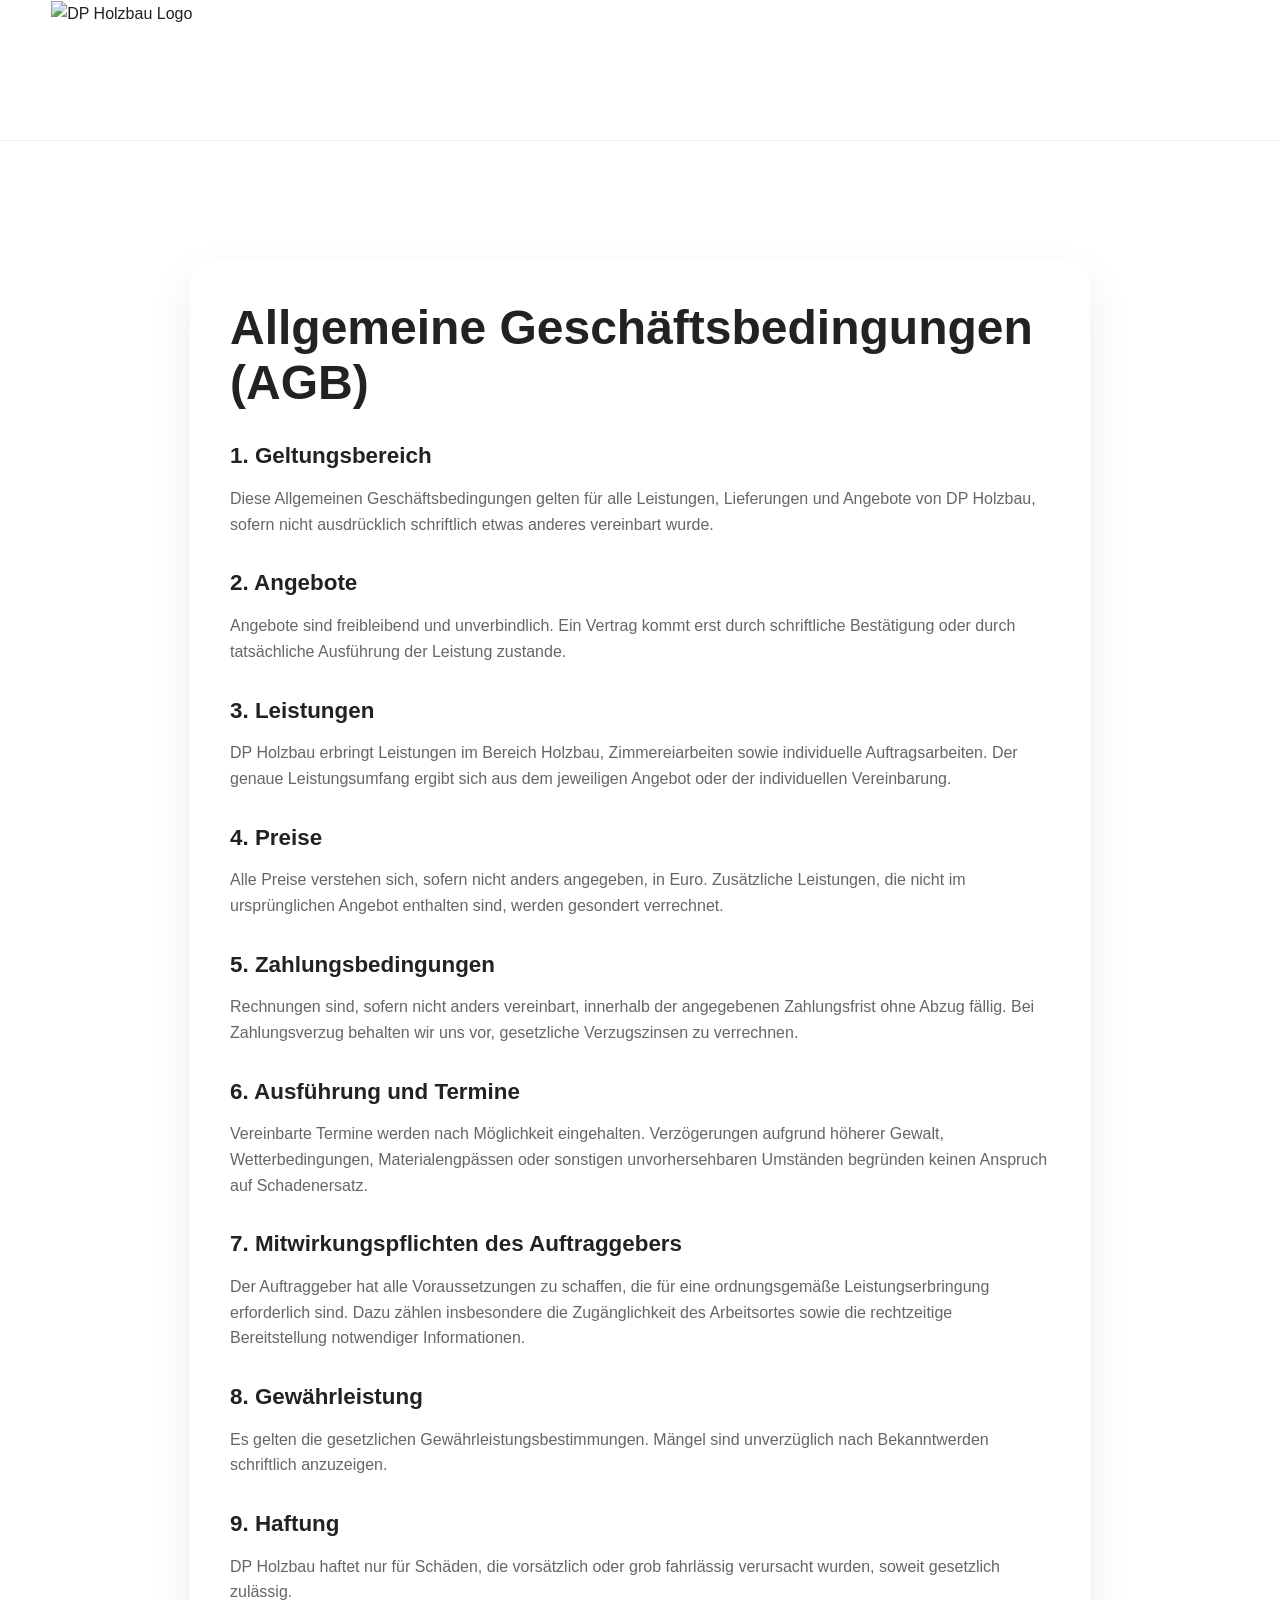
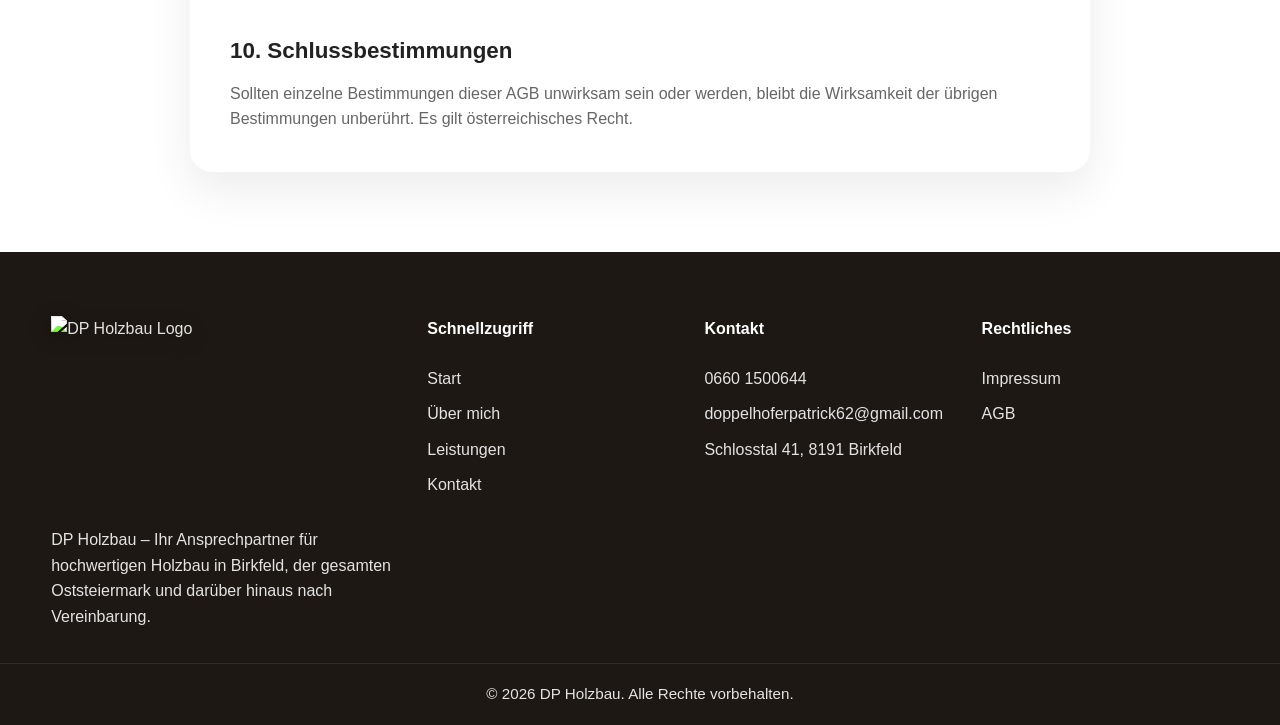
==== agb.html @ 66d20dbc "Update1" ====
<!DOCTYPE html>
<html lang="de">
<head>
  <meta charset="UTF-8" />
  <meta name="viewport" content="width=device-width, initial-scale=1.0" />
  <title>AGB | DP Holzbau</title>
  <meta name="description" content="Allgemeine Geschäftsbedingungen von DP Holzbau." />
  <link rel="stylesheet" href="style.css" />
</head>
<body>

  <nav class="navbar">
    <div class="container nav-content">
      <a href="index.html#start" class="logo-wrap">
        <img src="Logo Transparent.png" alt="DP Holzbau Logo" class="logo" />
      </a>
    </div>
  </nav>

  <main class="legal-page">
    <div class="container">
      <div class="legal-content">
        <h1>Allgemeine Geschäftsbedingungen (AGB)</h1>

        <h2>1. Geltungsbereich</h2>
        <p>
          Diese Allgemeinen Geschäftsbedingungen gelten für alle Leistungen, Lieferungen und Angebote von DP Holzbau,
          sofern nicht ausdrücklich schriftlich etwas anderes vereinbart wurde.
        </p>

        <h2>2. Angebote</h2>
        <p>
          Angebote sind freibleibend und unverbindlich. Ein Vertrag kommt erst durch schriftliche Bestätigung
          oder durch tatsächliche Ausführung der Leistung zustande.
        </p>

        <h2>3. Leistungen</h2>
        <p>
          DP Holzbau erbringt Leistungen im Bereich Holzbau, Zimmereiarbeiten sowie individuelle Auftragsarbeiten.
          Der genaue Leistungsumfang ergibt sich aus dem jeweiligen Angebot oder der individuellen Vereinbarung.
        </p>

        <h2>4. Preise</h2>
        <p>
          Alle Preise verstehen sich, sofern nicht anders angegeben, in Euro. Zusätzliche Leistungen,
          die nicht im ursprünglichen Angebot enthalten sind, werden gesondert verrechnet.
        </p>

        <h2>5. Zahlungsbedingungen</h2>
        <p>
          Rechnungen sind, sofern nicht anders vereinbart, innerhalb der angegebenen Zahlungsfrist ohne Abzug fällig.
          Bei Zahlungsverzug behalten wir uns vor, gesetzliche Verzugszinsen zu verrechnen.
        </p>

        <h2>6. Ausführung und Termine</h2>
        <p>
          Vereinbarte Termine werden nach Möglichkeit eingehalten. Verzögerungen aufgrund höherer Gewalt,
          Wetterbedingungen, Materialengpässen oder sonstigen unvorhersehbaren Umständen begründen keinen Anspruch
          auf Schadenersatz.
        </p>

        <h2>7. Mitwirkungspflichten des Auftraggebers</h2>
        <p>
          Der Auftraggeber hat alle Voraussetzungen zu schaffen, die für eine ordnungsgemäße Leistungserbringung erforderlich sind.
          Dazu zählen insbesondere die Zugänglichkeit des Arbeitsortes sowie die rechtzeitige Bereitstellung notwendiger Informationen.
        </p>

        <h2>8. Gewährleistung</h2>
        <p>
          Es gelten die gesetzlichen Gewährleistungsbestimmungen. Mängel sind unverzüglich nach Bekanntwerden schriftlich anzuzeigen.
        </p>

        <h2>9. Haftung</h2>
        <p>
          DP Holzbau haftet nur für Schäden, die vorsätzlich oder grob fahrlässig verursacht wurden, soweit gesetzlich zulässig.
        </p>

        <h2>10. Schlussbestimmungen</h2>
        <p>
          Sollten einzelne Bestimmungen dieser AGB unwirksam sein oder werden, bleibt die Wirksamkeit der übrigen Bestimmungen unberührt.
          Es gilt österreichisches Recht.
        </p>
      </div>
    </div>
  </main>

  <footer class="footer">
    <div class="container footer-content">
      <div class="footer-brand">
        <img src="Logo Transparent.png" alt="DP Holzbau Logo" class="footer-logo" />
        <p>
          DP Holzbau – Ihr Ansprechpartner für hochwertigen Holzbau in Birkfeld,
          der gesamten Oststeiermark und darüber hinaus nach Vereinbarung.
        </p>
      </div>

      <div class="footer-links">
        <h4>Schnellzugriff</h4>
        <a href="index.html#start">Start</a>
        <a href="index.html#ueber-mich">Über mich</a>
        <a href="index.html#leistungen">Leistungen</a>
        <a href="index.html#kontakt">Kontakt</a>
      </div>

      <div class="footer-links">
        <h4>Kontakt</h4>
        <a href="tel:06601500644">0660 1500644</a>
        <a href="mailto:doppelhoferpatrick62@gmail.com">doppelhoferpatrick62@gmail.com</a>
        <span>Schlosstal 41, 8191 Birkfeld</span>
      </div>

      <div class="footer-links">
        <h4>Rechtliches</h4>
        <a href="impressum.html">Impressum</a>
        <a href="agb.html">AGB</a>
      </div>
    </div>

    <div class="footer-bottom">
      <p>© 2026 DP Holzbau. Alle Rechte vorbehalten.</p>
    </div>
  </footer>

</body>
</html>
---- style.css ----
:root {
  --wood-dark: #4d3527;
  --wood: #8b5e3c;
  --wood-light: #c69b6d;
  --beige: #f7f2ea;
  --beige-dark: #ece3d5;
  --cream: #fcfaf7;
  --green: #5b6f48;
  --text: #222222;
  --text-light: #666666;
  --white: #ffffff;
  --shadow: 0 18px 45px rgba(0, 0, 0, 0.08);
  --shadow-hover: 0 24px 55px rgba(0, 0, 0, 0.12);
  --radius: 22px;
  --transition: all 0.3s ease;
}

* {
  margin: 0;
  padding: 0;
  box-sizing: border-box;
}

html {
  scroll-behavior: smooth;
}

body {
  font-family: Arial, Helvetica, sans-serif;
  color: var(--text);
  background: var(--white);
  line-height: 1.6;
}

img {
  max-width: 100%;
  display: block;
}

a {
  text-decoration: none;
  color: inherit;
}

ul {
  list-style: none;
}

.container {
  width: min(1200px, 92%);
  margin: 0 auto;
}

.section {
  padding: 95px 0;
}

.alt-bg {
  background: linear-gradient(to bottom, #fcfaf7, #f4ede3);
}

/* Navbar */
.navbar {
  background: rgba(255, 255, 255, 0.96);
  backdrop-filter: blur(12px);
  position: sticky;
  top: 0;
  z-index: 999;
  border-bottom: 1px solid rgba(0, 0, 0, 0.06);
}

.nav-content {
  min-height: 120px;
  display: flex;
  align-items: center;
  justify-content: space-between;
  gap: 24px;
}

.logo {
  height: 140px;
  width: auto;
  object-fit: contain;
  padding: 1px 0;
}

.nav-links {
  display: flex;
  align-items: center;
  gap: 28px;
}

.nav-links a {
  font-weight: 600;
  color: var(--text);
  position: relative;
  transition: var(--transition);
}

.nav-links a:hover {
  color: var(--wood);
}

.nav-links a::after {
  content: "";
  position: absolute;
  left: 0;
  bottom: -6px;
  width: 0;
  height: 2px;
  background: var(--wood);
  transition: var(--transition);
}

.nav-links a:hover::after {
  width: 100%;
}

#menu-toggle {
  display: none;
}

.hamburger {
  display: none;
  flex-direction: column;
  gap: 5px;
  cursor: pointer;
}

.hamburger span {
  width: 28px;
  height: 3px;
  background: var(--wood-dark);
  border-radius: 10px;
}

/* Hero */
.hero {
  position: relative;
  min-height: 100vh;
  display: flex;
  align-items: center;
  background:
    linear-gradient(rgba(0, 0, 0, 0.28), rgba(0, 0, 0, 0.5)),
    url("Bilder/StartseiteohneText.png") center/cover no-repeat;
  color: var(--white);
}

.hero-overlay {
  position: absolute;
  inset: 0;
  background: linear-gradient(
    90deg,
    rgba(32, 22, 15, 0.72) 0%,
    rgba(32, 22, 15, 0.38) 50%,
    rgba(32, 22, 15, 0.14) 100%
  );
}

.hero-content {
  position: relative;
  z-index: 2;
  padding: 140px 0 110px;
}

.hero-text {
  max-width: 760px;
}

.hero-badge {
  display: inline-block;
  margin-bottom: 20px;
  padding: 10px 18px;
  border-radius: 999px;
  background: rgba(255, 255, 255, 0.14);
  border: 1px solid rgba(255, 255, 255, 0.22);
  backdrop-filter: blur(8px);
  font-size: 0.92rem;
  font-weight: 700;
  letter-spacing: 0.03em;
}

.hero h1 {
  font-size: clamp(2.5rem, 5vw, 4.8rem);
  line-height: 1.08;
  margin-bottom: 22px;
  text-shadow: 0 4px 18px rgba(0, 0, 0, 0.45);
}

.hero p {
  font-size: 1.08rem;
  max-width: 650px;
  color: rgba(255, 255, 255, 0.92);
  margin-bottom: 34px;
  text-shadow: 0 2px 12px rgba(0, 0, 0, 0.4);
}

.hero-buttons {
  display: flex;
  flex-wrap: wrap;
  gap: 14px;
}

/* Buttons */
.btn {
  display: inline-flex;
  align-items: center;
  justify-content: center;
  padding: 15px 28px;
  border-radius: 999px;
  font-weight: 700;
  transition: var(--transition);
  border: 2px solid transparent;
  cursor: pointer;
}

.btn-primary {
  background: var(--wood);
  color: var(--white);
  box-shadow: 0 10px 24px rgba(77, 53, 39, 0.16);
}

.btn-primary:hover {
  background: var(--wood-dark);
  transform: translateY(-2px);
}

.btn-secondary {
  background: rgba(255, 255, 255, 0.12);
  color: var(--white);
  border-color: rgba(255, 255, 255, 0.28);
  backdrop-filter: blur(6px);
}

.btn-secondary:hover {
  background: rgba(255, 255, 255, 0.2);
}

.btn-outline {
  background: transparent;
  color: var(--white);
  border-color: rgba(255, 255, 255, 0.4);
}

.btn-outline:hover {
  background: rgba(255, 255, 255, 0.12);
}

.full-width {
  width: 100%;
}

/* Headings */
.section-heading {
  margin-bottom: 28px;
}

.section-heading.center {
  text-align: center;
  max-width: 780px;
  margin: 0 auto 56px;
}

.section-subtitle {
  display: inline-block;
  color: var(--wood);
  font-weight: 700;
  letter-spacing: 0.05em;
  text-transform: uppercase;
  font-size: 0.84rem;
  margin-bottom: 12px;
}

.section-heading h2,
.about-content h2,
.contact-info h2,
.legal-page h1 {
  font-size: clamp(2rem, 4vw, 3rem);
  line-height: 1.14;
  margin-bottom: 14px;
}

.section-heading p,
.about-content p,
.contact-info p,
.intro-text p,
.legal-page p,
.legal-page li {
  color: var(--text-light);
}

.section-heading.center p {
  max-width: 690px;
  margin: 0 auto;
  font-size: 1.03rem;
  line-height: 1.8;
}

/* Intro */
.intro {
  background: var(--cream);
}

.intro-grid {
  display: grid;
  grid-template-columns: 1fr 1.2fr;
  gap: 42px;
  align-items: start;
}

.intro-text {
  display: grid;
  gap: 18px;
  font-size: 1.05rem;
}

/* About */
.about-grid {
  display: grid;
  grid-template-columns: 1fr 1fr;
  gap: 48px;
  align-items: center;
}

.about-image img {
  width: 100%;
  border-radius: var(--radius);
  box-shadow: var(--shadow);
  object-fit: cover;
}

.check-list {
  margin: 24px 0 32px;
  display: grid;
  gap: 12px;
}

.check-list li {
  position: relative;
  padding-left: 32px;
  color: var(--text);
}

.check-list li::before {
  content: "✓";
  position: absolute;
  left: 0;
  top: 0;
  color: var(--green);
  font-weight: bold;
}

/* Services */
.services-cta {
  background: linear-gradient(to bottom, #ffffff, #f8f5f0);
}

.shop-section {
  background: linear-gradient(to bottom, #f8f5f0, #ffffff);
}

.service-grid {
  display: grid;
  grid-template-columns: repeat(2, minmax(0, 1fr));
  gap: 30px;
  align-items: stretch;
}

.shop-grid {
  display: grid;
  grid-template-columns: repeat(3, minmax(0, 1fr));
  gap: 30px;
  align-items: stretch;
}

.service-card {
  background: rgba(255, 255, 255, 0.97);
  border-radius: 24px;
  overflow: hidden;
  box-shadow: var(--shadow);
  transition: 0.35s ease;
  border: 1px solid rgba(77, 53, 39, 0.08);
  display: flex;
  flex-direction: column;
  height: 100%;
  min-width: 0;
}

.service-card:hover {
  transform: translateY(-8px);
  box-shadow: var(--shadow-hover);
}

.card-slider {
  position: relative;
  width: 100%;
  height: 320px;
  overflow: hidden;
  background: linear-gradient(180deg, #f7f3ed 0%, #ece4d7 100%);
  border-bottom: 1px solid rgba(77, 53, 39, 0.06);
}

.card-slider.single-image {
  display: flex;
  align-items: center;
  justify-content: center;
}

.slider-track {
  position: relative;
  width: 100%;
  height: 100%;
}

.card-slider .service-image {
  position: absolute;
  inset: 0;
  width: 100%;
  height: 100%;
  opacity: 0;
  visibility: hidden;
  transition: opacity 0.3s ease;
}

.card-slider .service-image.active {
  opacity: 1;
  visibility: visible;
}

.project-photo {
  object-fit: contain;
  object-position: center center;
  padding: 18px;
  background: linear-gradient(180deg, #f7f3ed 0%, #ece4d7 100%);
}

.shop-image {
  width: 100%;
  height: 240px;
  object-fit: contain;
  object-position: center center;
  background: #f7f3ed;
  padding: 16px;
  border-bottom: 1px solid rgba(77, 53, 39, 0.06);
}

.slider-btn {
  position: absolute;
  top: 50%;
  transform: translateY(-50%);
  z-index: 5;
  width: 46px;
  height: 46px;
  border: none;
  border-radius: 50%;
  background: rgba(30, 24, 20, 0.55);
  color: #ffffff;
  font-size: 1.15rem;
  cursor: pointer;
  transition: 0.3s ease;
  backdrop-filter: blur(6px);
}

.slider-btn:hover {
  background: rgba(30, 24, 20, 0.78);
}

.slider-btn.prev {
  left: 16px;
}

.slider-btn.next {
  right: 16px;
}

.slider-dots {
  position: absolute;
  left: 50%;
  bottom: 16px;
  transform: translateX(-50%);
  display: flex;
  gap: 8px;
  z-index: 5;
}

.slider-dots .dot {
  width: 10px;
  height: 10px;
  border-radius: 50%;
  background: rgba(255, 255, 255, 0.5);
  border: 1px solid rgba(77, 53, 39, 0.12);
  cursor: pointer;
  transition: 0.3s ease;
}

.slider-dots .dot.active {
  background: #ffffff;
  transform: scale(1.15);
}

.service-card-content {
  padding: 28px 28px 32px;
  display: flex;
  flex-direction: column;
  flex: 1;
}

.service-card-content h3 {
  margin-bottom: 14px;
  font-size: 1.55rem;
  line-height: 1.25;
  color: var(--wood-dark);
  word-break: break-word;
}

.service-card-content p {
  margin: 0;
  font-size: 1rem;
  color: var(--text-light);
  line-height: 1.75;
}

.service-card-cta .service-card-content h3 {
  font-size: 1.35rem;
}

.service-card-cta .service-card-content p {
  min-height: 95px;
}

.service-btn {
  width: 100%;
  margin-top: 32px;

}

/* Contact */
.contact {
  background: var(--cream);
}

.contact-grid {
  display: grid;
  grid-template-columns: 1fr 1fr;
  gap: 36px;
}

.contact-box {
  background: var(--white);
  border-radius: var(--radius);
  padding: 26px;
  margin-top: 22px;
  box-shadow: 0 10px 28px rgba(0, 0, 0, 0.05);
}

.contact-box h3 {
  margin-bottom: 12px;
  color: var(--wood-dark);
}

.contact-box a {
  color: var(--wood-dark);
  font-weight: 600;
}

.phone-row {
  display: flex;
  align-items: flex-end;
  justify-content: space-between;
  gap: 16px;
  flex-wrap: wrap;
  margin: 14px 0;
}

.phone-text {
  margin: 0;
}

.small-call-btn {
  display: inline-flex;
  align-items: center;
  justify-content: center;
  background: var(--wood);
  color: var(--white) !important;
  padding: 10px 16px;
  border-radius: 999px;
  font-size: 0.92rem;
  font-weight: 700;
  white-space: nowrap;
  transition: var(--transition);
}

.small-call-btn:hover {
  background: var(--wood-dark);
  transform: translateY(-2px);
}

.contact-form-wrap {
  background: var(--white);
  border-radius: var(--radius);
  box-shadow: var(--shadow);
  padding: 34px;
}

.contact-form h3 {
  margin-bottom: 20px;
  font-size: 1.5rem;
  color: var(--wood-dark);
}

.form-group {
  margin-bottom: 16px;
}

.contact-form input,
.contact-form textarea {
  width: 100%;
  border: 1px solid #d8d2c8;
  border-radius: 14px;
  padding: 16px 18px;
  font-size: 1rem;
  outline: none;
  transition: var(--transition);
  background: #fffdf9;
  font-family: Arial, Helvetica, sans-serif;
  color: var(--text);
}

.contact-form input:focus,
.contact-form textarea:focus {
  border-color: var(--wood);
  box-shadow: 0 0 0 3px rgba(139, 94, 60, 0.12);
}

/* Legal pages */
.legal-page {
  padding: 120px 0 80px;
}

.legal-content {
  max-width: 900px;
  margin: 0 auto;
  background: var(--white);
  border-radius: var(--radius);
  box-shadow: var(--shadow);
  padding: 40px;
}

.legal-content h2 {
  margin: 28px 0 12px;
  font-size: 1.4rem;
}

.legal-content ul {
  list-style: disc;
  padding-left: 22px;
  margin-top: 10px;
}

/* Footer */
.footer {
  background: #1e1814;
  color: rgba(255, 255, 255, 0.88);
  padding-top: 64px;
}

.footer-content {
  display: grid;
  grid-template-columns: 1.4fr 1fr 1fr 1fr;
  gap: 30px;
  padding-bottom: 34px;
}

.footer-brand {
  display: flex;
  flex-direction: column;
  align-items: flex-start;
  gap: 10px;
}

.footer-logo {
  height: 200px;
  width: auto;
  margin-bottom: 1px;
  filter: brightness(1.3) contrast(1.2) drop-shadow(0 4px 10px rgba(0, 0, 0, 0.4));
}

.footer-links h4 {
  color: var(--white);
  margin-bottom: 14px;
}

.footer-links {
  display: flex;
  flex-direction: column;
  gap: 10px;
}

.footer-links a:hover {
  color: var(--wood-light);
}

.footer-bottom {
  border-top: 1px solid rgba(255, 255, 255, 0.08);
  text-align: center;
  padding: 18px 0;
  font-size: 0.95rem;
}

/* Responsive */
@media (max-width: 1100px) {
  .shop-grid,
  .footer-content {
    grid-template-columns: repeat(2, minmax(0, 1fr));
  }
}

@media (max-width: 900px) {
  .intro-grid,
  .about-grid,
  .contact-grid,
  .service-grid,
  .shop-grid {
    grid-template-columns: 1fr;
  }

  .nav-links {
    position: absolute;
    top: 120px;
    right: 4%;
    background: var(--white);
    box-shadow: var(--shadow);
    border-radius: 18px;
    padding: 20px;
    width: 240px;
    flex-direction: column;
    align-items: flex-start;
    opacity: 0;
    pointer-events: none;
    transform: translateY(10px);
    transition: var(--transition);
  }

  .hamburger {
    display: flex;
  }

  #menu-toggle:checked ~ .nav-links {
    opacity: 1;
    pointer-events: auto;
    transform: translateY(0);
  }

  .hero {
    min-height: 82vh;
  }

  .hero-content {
    padding: 120px 0 80px;
  }

  .card-slider {
    height: 280px;
  }

  .shop-image {
    height: 260px;
  }

  .footer-content {
    grid-template-columns: 1fr 1fr;
  }

  .legal-content {
    padding: 28px;
  }
}

@media (max-width: 700px) {
  .section {
    padding: 72px 0;
  }

  .footer-content {
    grid-template-columns: 1fr;
  }

  .hero-buttons {
    flex-direction: column;
    align-items: stretch;
  }

  .btn {
    width: 100%;
  }

  .logo {
    height: 82px;
  }

  .nav-content {
    min-height: 88px;
  }

  .nav-links {
    top: 88px;
  }

  .contact-form-wrap {
    padding: 24px;
  }

  .phone-row {
    align-items: flex-start;
    flex-direction: column;
  }

  .small-call-btn {
    width: auto;
  }

  .card-slider {
    height: 240px;
  }

  .shop-image {
    height: 220px;
    padding: 12px;
  }

  .service-card-content {
    padding: 22px 22px 26px;
  }

  .service-card-content h3 {
    font-size: 1.3rem;
  }

  .service-card-content p,
  .service-card-cta .service-card-content p {
    min-height: auto;
  }

  .shop-grid {
    grid-template-columns: 1fr;
  }

  .legal-content {
    padding: 22px;
  }

  .footer-logo {
    height: 95px;
  }
}
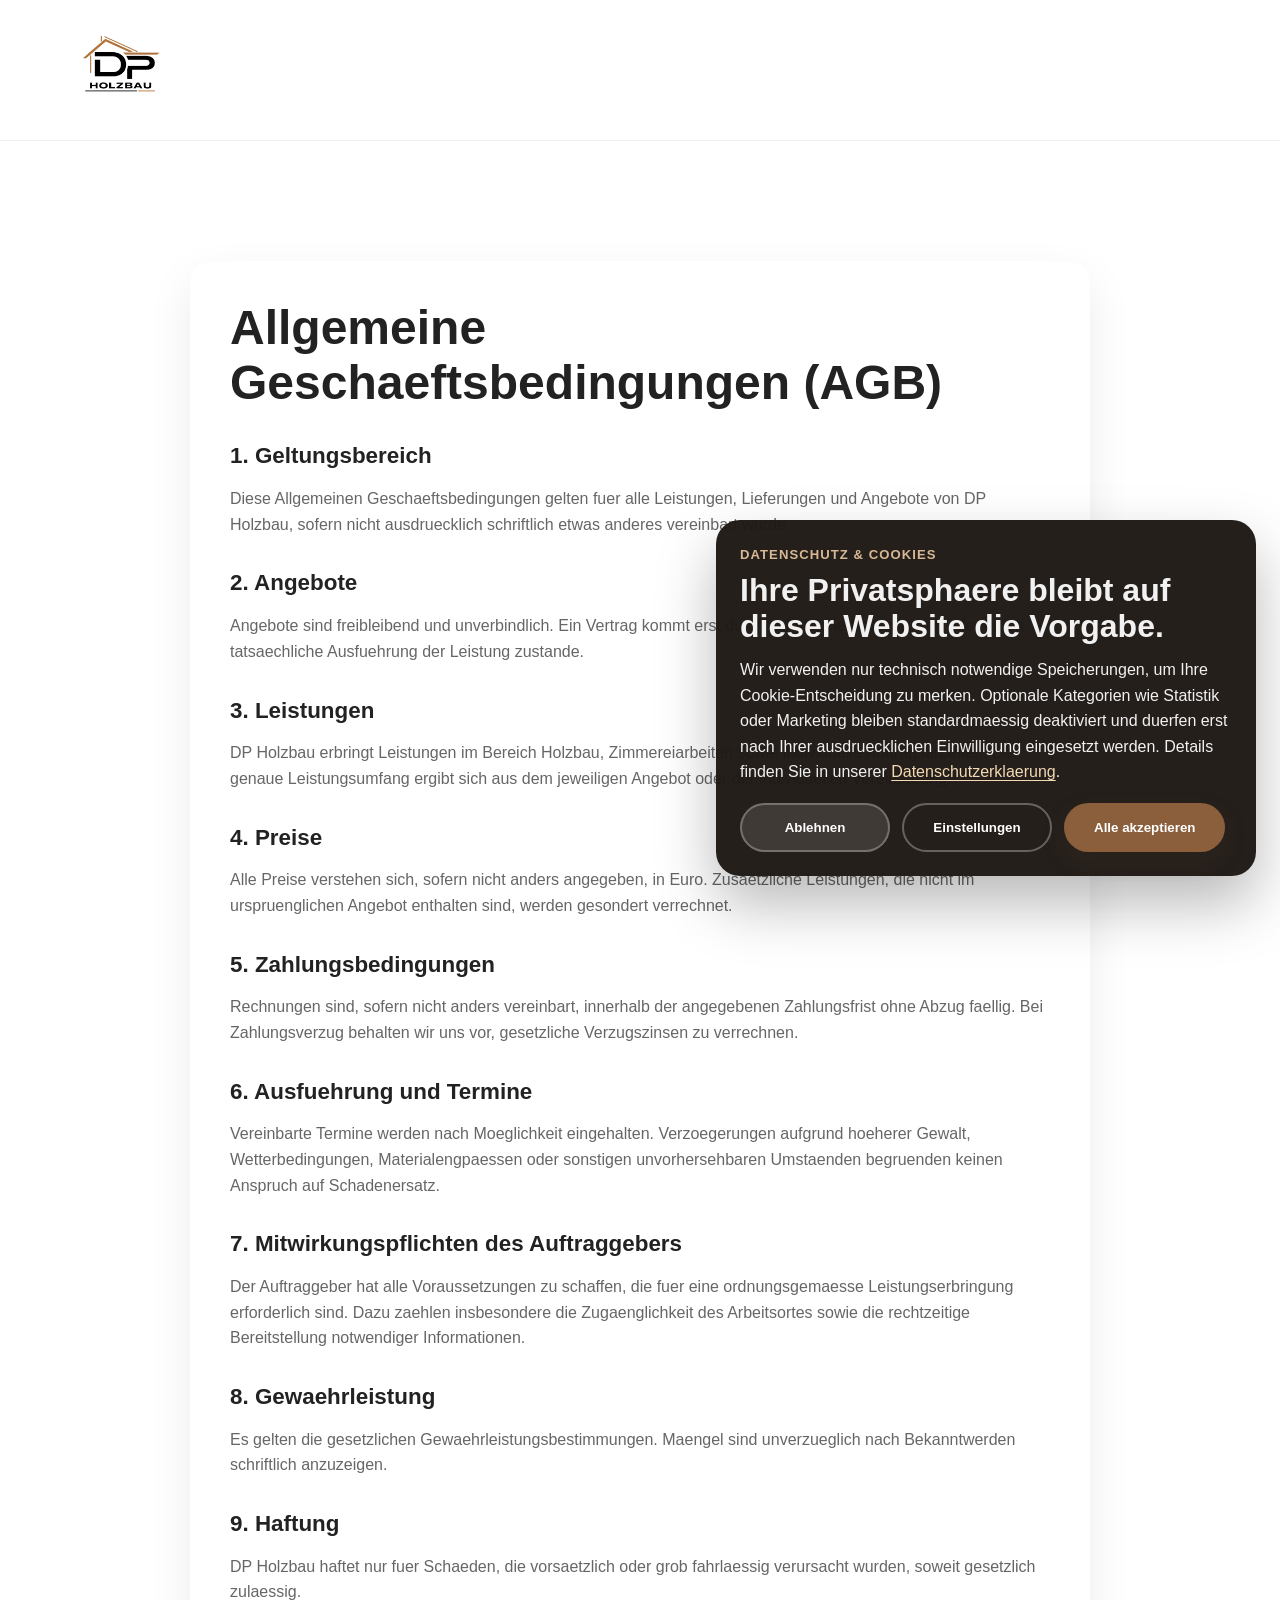
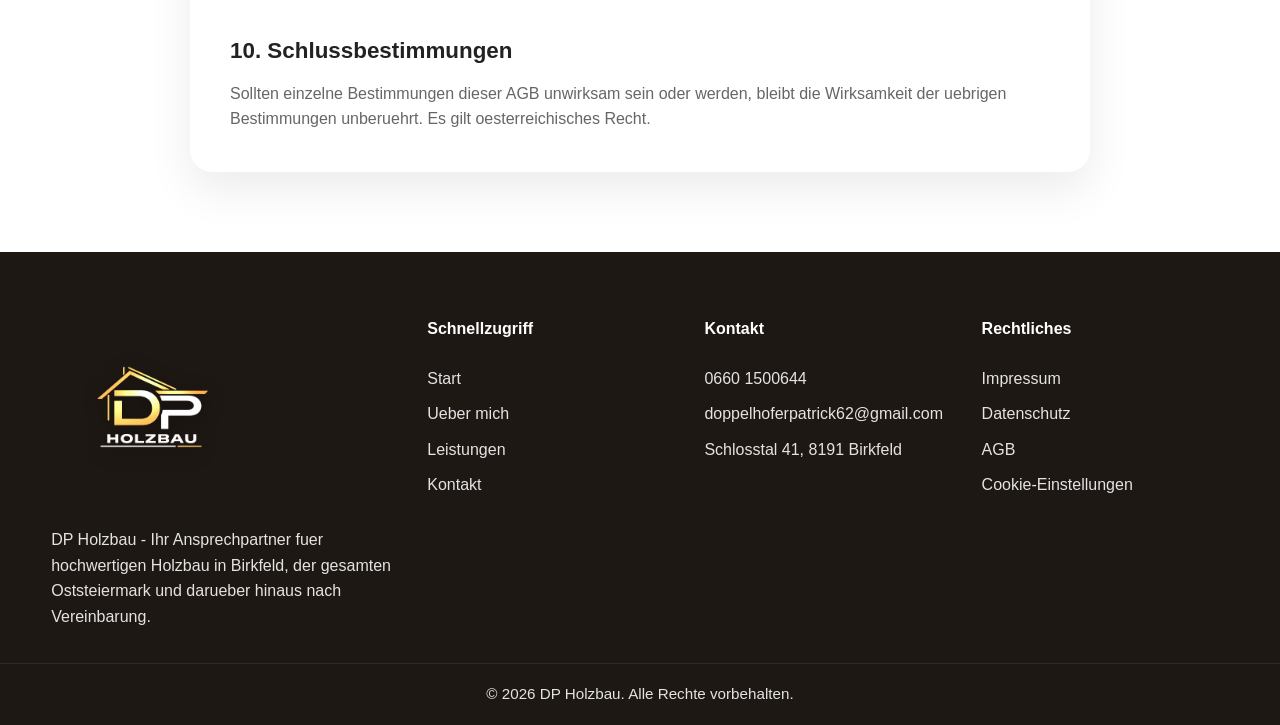
==== commit b29ea4e0: "Add privacy-compliant cookie consent and contact flow" ====
--- a/agb.html
+++ b/agb.html
@@ -1,125 +1,128 @@
-<!DOCTYPE html>
-<html lang="de">
-<head>
-  <meta charset="UTF-8" />
-  <meta name="viewport" content="width=device-width, initial-scale=1.0" />
-  <title>AGB | DP Holzbau</title>
-  <meta name="description" content="Allgemeine Geschäftsbedingungen von DP Holzbau." />
-  <link rel="stylesheet" href="style.css" />
-</head>
-<body>
-
-  <nav class="navbar">
-    <div class="container nav-content">
-      <a href="index.html#start" class="logo-wrap">
-        <img src="Logo Transparent.png" alt="DP Holzbau Logo" class="logo" />
-      </a>
-    </div>
-  </nav>
-
-  <main class="legal-page">
-    <div class="container">
-      <div class="legal-content">
-        <h1>Allgemeine Geschäftsbedingungen (AGB)</h1>
-
-        <h2>1. Geltungsbereich</h2>
-        <p>
-          Diese Allgemeinen Geschäftsbedingungen gelten für alle Leistungen, Lieferungen und Angebote von DP Holzbau,
-          sofern nicht ausdrücklich schriftlich etwas anderes vereinbart wurde.
-        </p>
-
-        <h2>2. Angebote</h2>
-        <p>
-          Angebote sind freibleibend und unverbindlich. Ein Vertrag kommt erst durch schriftliche Bestätigung
-          oder durch tatsächliche Ausführung der Leistung zustande.
-        </p>
-
-        <h2>3. Leistungen</h2>
-        <p>
-          DP Holzbau erbringt Leistungen im Bereich Holzbau, Zimmereiarbeiten sowie individuelle Auftragsarbeiten.
-          Der genaue Leistungsumfang ergibt sich aus dem jeweiligen Angebot oder der individuellen Vereinbarung.
-        </p>
-
-        <h2>4. Preise</h2>
-        <p>
-          Alle Preise verstehen sich, sofern nicht anders angegeben, in Euro. Zusätzliche Leistungen,
-          die nicht im ursprünglichen Angebot enthalten sind, werden gesondert verrechnet.
-        </p>
-
-        <h2>5. Zahlungsbedingungen</h2>
-        <p>
-          Rechnungen sind, sofern nicht anders vereinbart, innerhalb der angegebenen Zahlungsfrist ohne Abzug fällig.
-          Bei Zahlungsverzug behalten wir uns vor, gesetzliche Verzugszinsen zu verrechnen.
-        </p>
-
-        <h2>6. Ausführung und Termine</h2>
-        <p>
-          Vereinbarte Termine werden nach Möglichkeit eingehalten. Verzögerungen aufgrund höherer Gewalt,
-          Wetterbedingungen, Materialengpässen oder sonstigen unvorhersehbaren Umständen begründen keinen Anspruch
-          auf Schadenersatz.
-        </p>
-
-        <h2>7. Mitwirkungspflichten des Auftraggebers</h2>
-        <p>
-          Der Auftraggeber hat alle Voraussetzungen zu schaffen, die für eine ordnungsgemäße Leistungserbringung erforderlich sind.
-          Dazu zählen insbesondere die Zugänglichkeit des Arbeitsortes sowie die rechtzeitige Bereitstellung notwendiger Informationen.
-        </p>
-
-        <h2>8. Gewährleistung</h2>
-        <p>
-          Es gelten die gesetzlichen Gewährleistungsbestimmungen. Mängel sind unverzüglich nach Bekanntwerden schriftlich anzuzeigen.
-        </p>
-
-        <h2>9. Haftung</h2>
-        <p>
-          DP Holzbau haftet nur für Schäden, die vorsätzlich oder grob fahrlässig verursacht wurden, soweit gesetzlich zulässig.
-        </p>
-
-        <h2>10. Schlussbestimmungen</h2>
-        <p>
-          Sollten einzelne Bestimmungen dieser AGB unwirksam sein oder werden, bleibt die Wirksamkeit der übrigen Bestimmungen unberührt.
-          Es gilt österreichisches Recht.
-        </p>
-      </div>
-    </div>
-  </main>
-
-  <footer class="footer">
-    <div class="container footer-content">
-      <div class="footer-brand">
-        <img src="Logo Transparent.png" alt="DP Holzbau Logo" class="footer-logo" />
-        <p>
-          DP Holzbau – Ihr Ansprechpartner für hochwertigen Holzbau in Birkfeld,
-          der gesamten Oststeiermark und darüber hinaus nach Vereinbarung.
-        </p>
-      </div>
-
-      <div class="footer-links">
-        <h4>Schnellzugriff</h4>
-        <a href="index.html#start">Start</a>
-        <a href="index.html#ueber-mich">Über mich</a>
-        <a href="index.html#leistungen">Leistungen</a>
-        <a href="index.html#kontakt">Kontakt</a>
-      </div>
-
-      <div class="footer-links">
-        <h4>Kontakt</h4>
-        <a href="tel:06601500644">0660 1500644</a>
-        <a href="mailto:doppelhoferpatrick62@gmail.com">doppelhoferpatrick62@gmail.com</a>
-        <span>Schlosstal 41, 8191 Birkfeld</span>
-      </div>
-
-      <div class="footer-links">
-        <h4>Rechtliches</h4>
-        <a href="impressum.html">Impressum</a>
-        <a href="agb.html">AGB</a>
-      </div>
-    </div>
-
-    <div class="footer-bottom">
-      <p>© 2026 DP Holzbau. Alle Rechte vorbehalten.</p>
-    </div>
-  </footer>
-
-</body>
-</html>+<!DOCTYPE html>
+<html lang="de">
+<head>
+  <meta charset="UTF-8" />
+  <meta name="viewport" content="width=device-width, initial-scale=1.0" />
+  <title>AGB | DP Holzbau</title>
+  <meta name="description" content="Allgemeine Geschaeftsbedingungen von DP Holzbau." />
+  <link rel="stylesheet" href="style.css" />
+</head>
+<body>
+
+  <nav class="navbar">
+    <div class="container nav-content">
+      <a href="index.html#start" class="logo-wrap">
+        <img src="Bilder/logohell.svg" alt="DP Holzbau Logo" class="logo" />
+      </a>
+    </div>
+  </nav>
+
+  <main class="legal-page">
+    <div class="container">
+      <div class="legal-content">
+        <h1>Allgemeine Geschaeftsbedingungen (AGB)</h1>
+
+        <h2>1. Geltungsbereich</h2>
+        <p>
+          Diese Allgemeinen Geschaeftsbedingungen gelten fuer alle Leistungen, Lieferungen und Angebote von DP Holzbau,
+          sofern nicht ausdruecklich schriftlich etwas anderes vereinbart wurde.
+        </p>
+
+        <h2>2. Angebote</h2>
+        <p>
+          Angebote sind freibleibend und unverbindlich. Ein Vertrag kommt erst durch schriftliche Bestaetigung
+          oder durch tatsaechliche Ausfuehrung der Leistung zustande.
+        </p>
+
+        <h2>3. Leistungen</h2>
+        <p>
+          DP Holzbau erbringt Leistungen im Bereich Holzbau, Zimmereiarbeiten sowie individuelle Auftragsarbeiten.
+          Der genaue Leistungsumfang ergibt sich aus dem jeweiligen Angebot oder der individuellen Vereinbarung.
+        </p>
+
+        <h2>4. Preise</h2>
+        <p>
+          Alle Preise verstehen sich, sofern nicht anders angegeben, in Euro. Zusaetzliche Leistungen,
+          die nicht im urspruenglichen Angebot enthalten sind, werden gesondert verrechnet.
+        </p>
+
+        <h2>5. Zahlungsbedingungen</h2>
+        <p>
+          Rechnungen sind, sofern nicht anders vereinbart, innerhalb der angegebenen Zahlungsfrist ohne Abzug faellig.
+          Bei Zahlungsverzug behalten wir uns vor, gesetzliche Verzugszinsen zu verrechnen.
+        </p>
+
+        <h2>6. Ausfuehrung und Termine</h2>
+        <p>
+          Vereinbarte Termine werden nach Moeglichkeit eingehalten. Verzoegerungen aufgrund hoeherer Gewalt,
+          Wetterbedingungen, Materialengpaessen oder sonstigen unvorhersehbaren Umstaenden begruenden keinen Anspruch
+          auf Schadenersatz.
+        </p>
+
+        <h2>7. Mitwirkungspflichten des Auftraggebers</h2>
+        <p>
+          Der Auftraggeber hat alle Voraussetzungen zu schaffen, die fuer eine ordnungsgemaesse Leistungserbringung erforderlich sind.
+          Dazu zaehlen insbesondere die Zugaenglichkeit des Arbeitsortes sowie die rechtzeitige Bereitstellung notwendiger Informationen.
+        </p>
+
+        <h2>8. Gewaehrleistung</h2>
+        <p>
+          Es gelten die gesetzlichen Gewaehrleistungsbestimmungen. Maengel sind unverzueglich nach Bekanntwerden schriftlich anzuzeigen.
+        </p>
+
+        <h2>9. Haftung</h2>
+        <p>
+          DP Holzbau haftet nur fuer Schaeden, die vorsaetzlich oder grob fahrlaessig verursacht wurden, soweit gesetzlich zulaessig.
+        </p>
+
+        <h2>10. Schlussbestimmungen</h2>
+        <p>
+          Sollten einzelne Bestimmungen dieser AGB unwirksam sein oder werden, bleibt die Wirksamkeit der uebrigen Bestimmungen unberuehrt.
+          Es gilt oesterreichisches Recht.
+        </p>
+      </div>
+    </div>
+  </main>
+
+  <footer class="footer">
+    <div class="container footer-content">
+      <div class="footer-brand">
+        <img src="Bilder/logodunkel.png" alt="DP Holzbau Logo" class="footer-logo" />
+        <p>
+          DP Holzbau - Ihr Ansprechpartner fuer hochwertigen Holzbau in Birkfeld,
+          der gesamten Oststeiermark und darueber hinaus nach Vereinbarung.
+        </p>
+      </div>
+
+      <div class="footer-links">
+        <h4>Schnellzugriff</h4>
+        <a href="index.html#start">Start</a>
+        <a href="index.html#ueber-mich">Ueber mich</a>
+        <a href="index.html#leistungen">Leistungen</a>
+        <a href="index.html#kontakt">Kontakt</a>
+      </div>
+
+      <div class="footer-links">
+        <h4>Kontakt</h4>
+        <a href="tel:06601500644">0660 1500644</a>
+        <a href="mailto:doppelhoferpatrick62@gmail.com">doppelhoferpatrick62@gmail.com</a>
+        <span>Schlosstal 41, 8191 Birkfeld</span>
+      </div>
+
+      <div class="footer-links">
+        <h4>Rechtliches</h4>
+        <a href="impressum.html">Impressum</a>
+        <a href="datenschutz.html">Datenschutz</a>
+        <a href="agb.html">AGB</a>
+        <button type="button" class="footer-legal-button" data-open-cookie-settings>Cookie-Einstellungen</button>
+      </div>
+    </div>
+
+    <div class="footer-bottom">
+      <p>&copy; 2026 DP Holzbau. Alle Rechte vorbehalten.</p>
+    </div>
+  </footer>
+
+  <script src="cookie-consent.js" defer></script>
+</body>
+</html>
--- a/style.css
+++ b/style.css
@@ -626,11 +626,52 @@
   color: var(--text);
 }
 
-.contact-form input:focus,
-.contact-form textarea:focus {
-  border-color: var(--wood);
-  box-shadow: 0 0 0 3px rgba(139, 94, 60, 0.12);
-}
+.contact-form input:focus,
+.contact-form textarea:focus {
+  border-color: var(--wood);
+  box-shadow: 0 0 0 3px rgba(139, 94, 60, 0.12);
+}
+
+.privacy-consent {
+  display: flex;
+  align-items: flex-start;
+  gap: 12px;
+  margin: 4px 0 18px;
+  font-size: 0.95rem;
+  color: var(--text-light);
+}
+
+.privacy-consent input {
+  width: 18px;
+  height: 18px;
+  margin-top: 3px;
+  flex: 0 0 auto;
+}
+
+.privacy-consent a {
+  color: var(--wood-dark);
+  text-decoration: underline;
+  text-underline-offset: 3px;
+}
+
+.form-note {
+  margin: 4px 0 18px;
+  font-size: 0.95rem;
+  color: var(--text-light);
+}
+
+.form-feedback {
+  margin-bottom: 15px;
+  padding: 14px 16px;
+  border-radius: 14px;
+  font-weight: 700;
+}
+
+.form-feedback--success {
+  background: rgba(91, 111, 72, 0.12);
+  color: #365126;
+  border: 1px solid rgba(91, 111, 72, 0.22);
+}
 
 /* Legal pages */
 .legal-page {
@@ -696,19 +737,198 @@
   gap: 10px;
 }
 
-.footer-links a:hover {
-  color: var(--wood-light);
-}
-
-.footer-bottom {
-  border-top: 1px solid rgba(255, 255, 255, 0.08);
-  text-align: center;
-  padding: 18px 0;
-  font-size: 0.95rem;
-}
-
-/* Responsive */
-@media (max-width: 1100px) {
+.footer-links a:hover {
+  color: var(--wood-light);
+}
+
+.footer-legal-button {
+  appearance: none;
+  background: transparent;
+  border: 0;
+  padding: 0;
+  color: inherit;
+  font: inherit;
+  text-align: left;
+  cursor: pointer;
+}
+
+.footer-legal-button:hover {
+  color: var(--wood-light);
+}
+
+.footer-bottom {
+  border-top: 1px solid rgba(255, 255, 255, 0.08);
+  text-align: center;
+  padding: 18px 0;
+  font-size: 0.95rem;
+}
+
+.cookie-banner {
+  position: fixed;
+  right: 24px;
+  bottom: 24px;
+  z-index: 1200;
+  width: min(540px, calc(100vw - 32px));
+  background: rgba(30, 24, 20, 0.97);
+  color: rgba(255, 255, 255, 0.94);
+  border-radius: 24px;
+  box-shadow: 0 28px 60px rgba(0, 0, 0, 0.28);
+}
+
+.cookie-banner[hidden],
+.cookie-modal[hidden] {
+  display: none;
+}
+
+.cookie-banner__content {
+  padding: 24px;
+}
+
+.cookie-banner__eyebrow {
+  margin-bottom: 8px;
+  color: #d7b995;
+  font-size: 0.82rem;
+  font-weight: 700;
+  letter-spacing: 0.08em;
+  text-transform: uppercase;
+}
+
+.cookie-banner h2,
+.cookie-modal h2 {
+  margin-bottom: 12px;
+  font-size: clamp(1.45rem, 3vw, 2rem);
+  line-height: 1.12;
+}
+
+.cookie-banner a {
+  color: #f3d9b4;
+  text-decoration: underline;
+  text-underline-offset: 3px;
+}
+
+.cookie-banner__actions,
+.cookie-modal__actions {
+  display: flex;
+  flex-wrap: wrap;
+  gap: 12px;
+  margin-top: 18px;
+}
+
+.cookie-action {
+  min-width: 150px;
+}
+
+.cookie-action--light {
+  border-color: rgba(255, 255, 255, 0.3);
+}
+
+.cookie-action--dark {
+  color: var(--wood-dark);
+  border-color: rgba(77, 53, 39, 0.22);
+}
+
+.cookie-modal {
+  position: fixed;
+  inset: 0;
+  z-index: 1300;
+}
+
+.cookie-modal__backdrop {
+  position: absolute;
+  inset: 0;
+  background: rgba(18, 14, 11, 0.58);
+  backdrop-filter: blur(6px);
+}
+
+.cookie-modal__dialog {
+  position: relative;
+  width: min(760px, calc(100vw - 24px));
+  margin: 6vh auto;
+  background: var(--cream);
+  color: var(--text);
+  border-radius: 28px;
+  box-shadow: 0 32px 80px rgba(0, 0, 0, 0.22);
+  padding: 32px;
+}
+
+.cookie-modal__close {
+  position: absolute;
+  top: 14px;
+  right: 14px;
+  width: 42px;
+  height: 42px;
+  border: 0;
+  border-radius: 50%;
+  background: rgba(77, 53, 39, 0.08);
+  color: var(--wood-dark);
+  font-size: 1.6rem;
+  line-height: 1;
+  cursor: pointer;
+}
+
+.cookie-modal__intro {
+  margin-bottom: 20px;
+}
+
+.cookie-option {
+  display: flex;
+  align-items: center;
+  justify-content: space-between;
+  gap: 16px;
+  padding: 18px 0;
+  border-top: 1px solid rgba(77, 53, 39, 0.12);
+}
+
+.cookie-option h3 {
+  margin-bottom: 6px;
+}
+
+.cookie-switch {
+  display: inline-flex;
+  align-items: center;
+  gap: 10px;
+  white-space: nowrap;
+  font-weight: 700;
+  color: var(--wood-dark);
+}
+
+.cookie-switch input {
+  width: 18px;
+  height: 18px;
+}
+
+.cookie-modal-open {
+  overflow: hidden;
+}
+
+.cookie-status-button {
+  position: fixed;
+  left: 18px;
+  bottom: 18px;
+  z-index: 1100;
+  border: 0;
+  border-radius: 999px;
+  background: rgba(255, 255, 255, 0.96);
+  color: var(--wood-dark);
+  box-shadow: 0 12px 32px rgba(0, 0, 0, 0.14);
+  padding: 12px 18px;
+  font: inherit;
+  font-weight: 700;
+  cursor: pointer;
+  opacity: 0;
+  pointer-events: none;
+  transform: translateY(10px);
+  transition: var(--transition);
+}
+
+.cookie-status-button.is-visible {
+  opacity: 1;
+  pointer-events: auto;
+  transform: translateY(0);
+}
+
+/* Responsive */
+@media (max-width: 1100px) {
   .shop-grid,
   .footer-content {
     grid-template-columns: repeat(2, minmax(0, 1fr));
@@ -771,10 +991,16 @@
     grid-template-columns: 1fr 1fr;
   }
 
-  .legal-content {
-    padding: 28px;
-  }
-}
+  .legal-content {
+    padding: 28px;
+  }
+
+  .cookie-modal__dialog {
+    margin: 4vh auto;
+    max-height: 92vh;
+    overflow: auto;
+  }
+}
 
 @media (max-width: 700px) {
   .section {
@@ -849,7 +1075,34 @@
     padding: 22px;
   }
 
-  .footer-logo {
-    height: 95px;
-  }
-}+  .footer-logo {
+    height: 95px;
+  }
+
+  .cookie-banner {
+    right: 10px;
+    bottom: 10px;
+    width: calc(100vw - 20px);
+  }
+
+  .cookie-banner__content,
+  .cookie-modal__dialog {
+    padding: 22px;
+  }
+
+  .cookie-option {
+    align-items: flex-start;
+    flex-direction: column;
+  }
+
+  .cookie-action,
+  .cookie-status-button {
+    width: 100%;
+  }
+
+  .cookie-status-button {
+    left: 10px;
+    right: 10px;
+    bottom: 10px;
+  }
+}
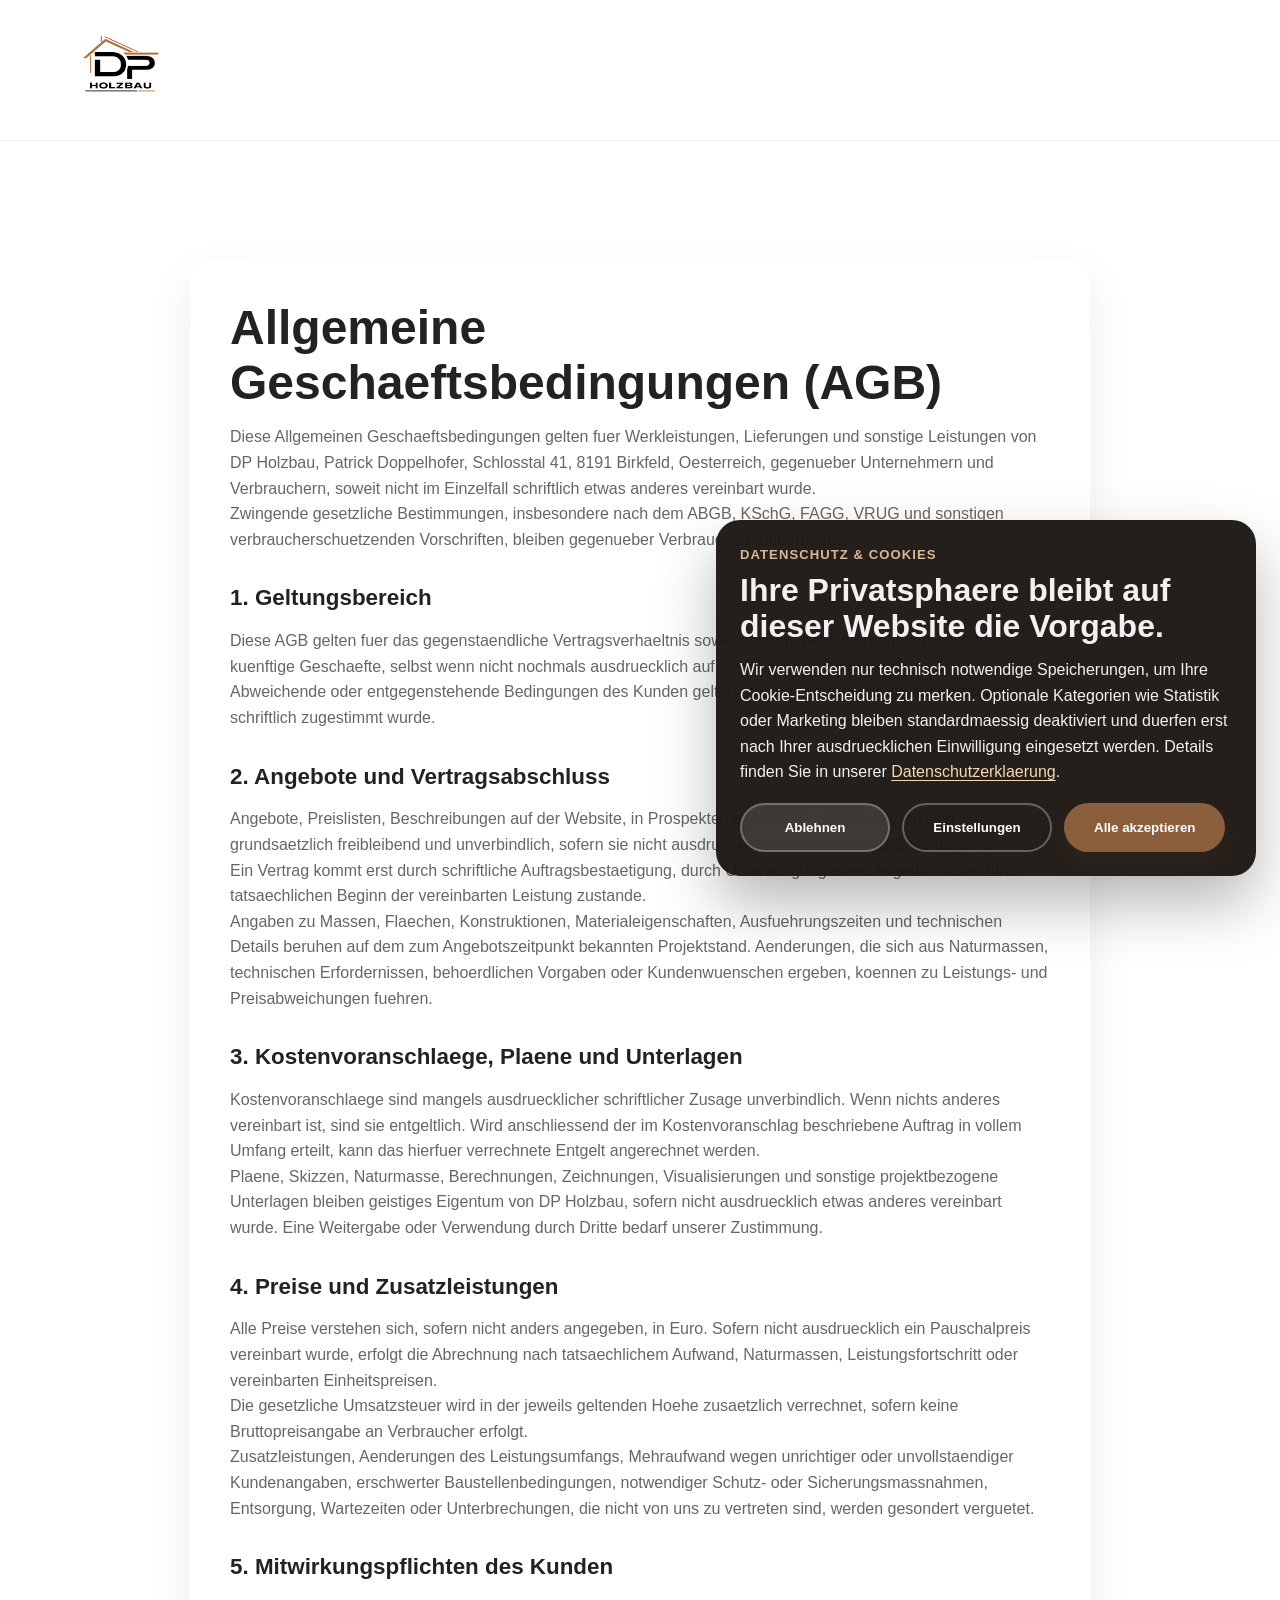
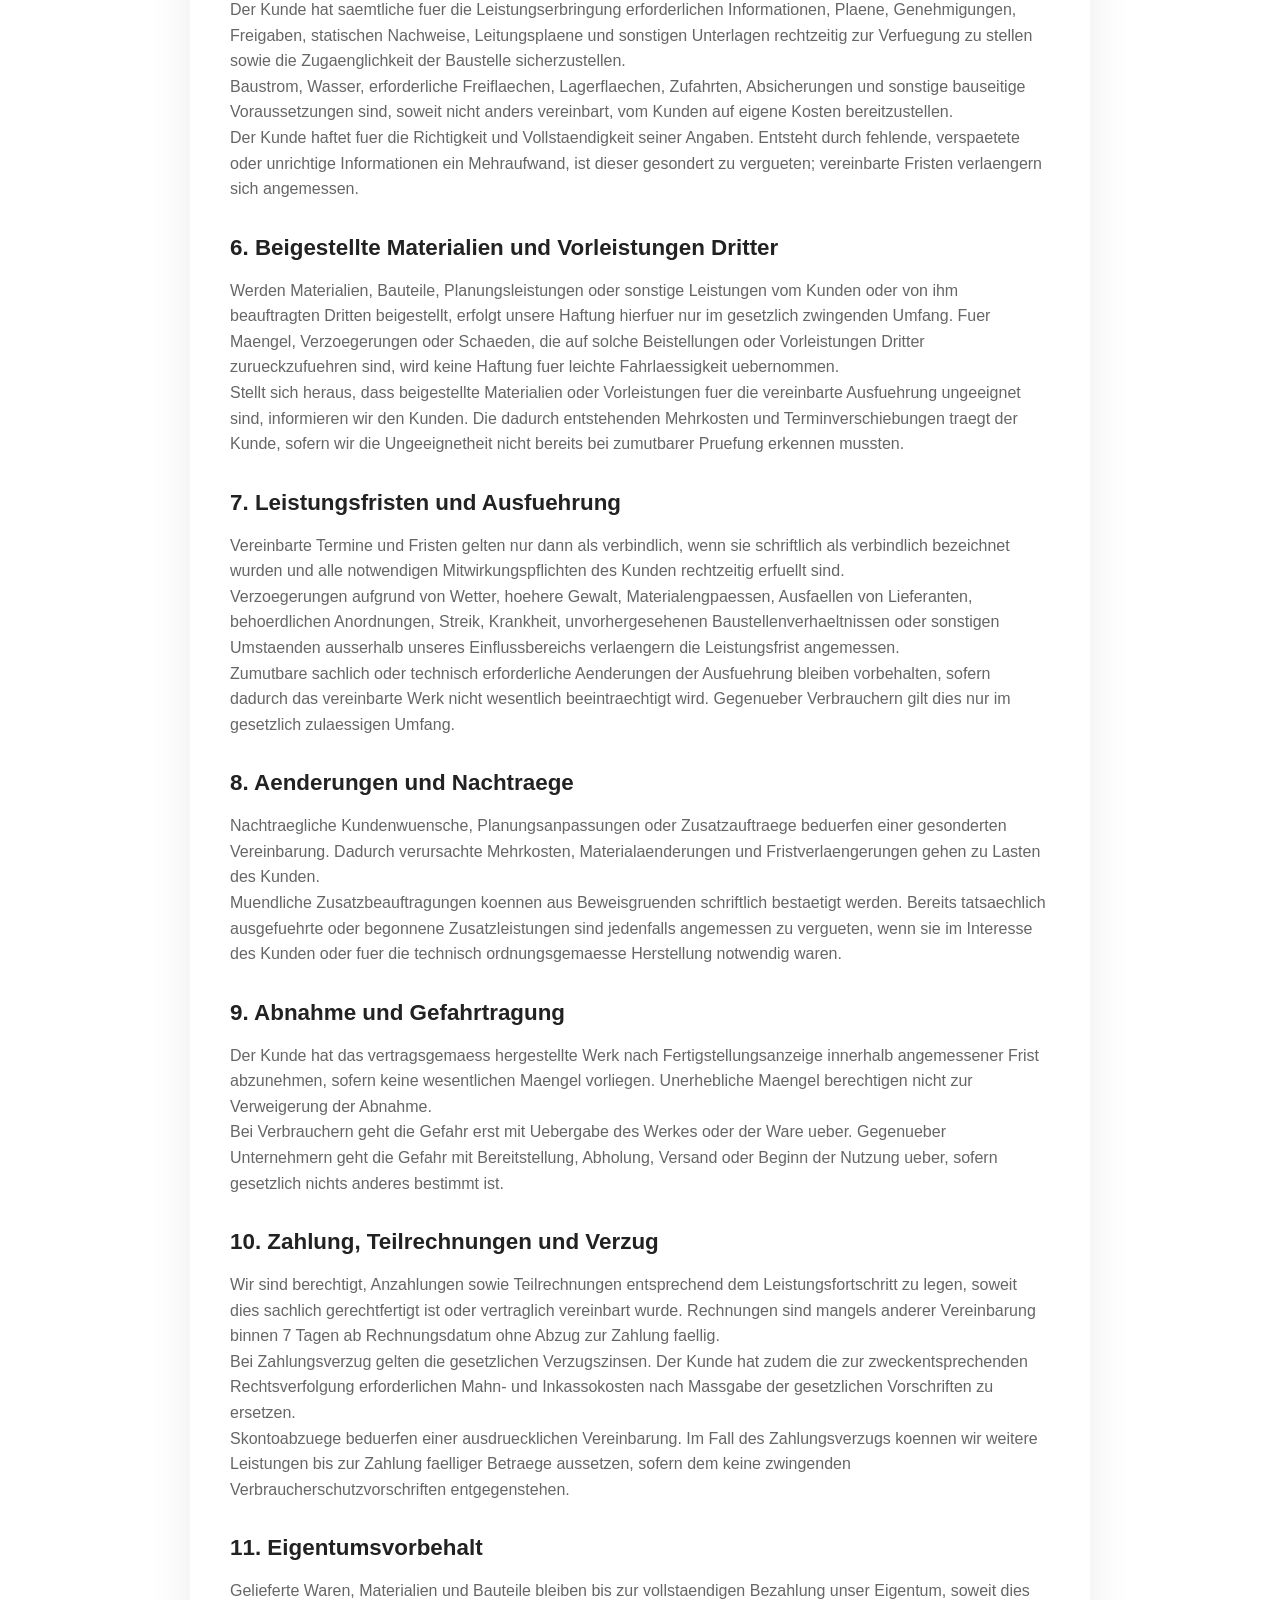
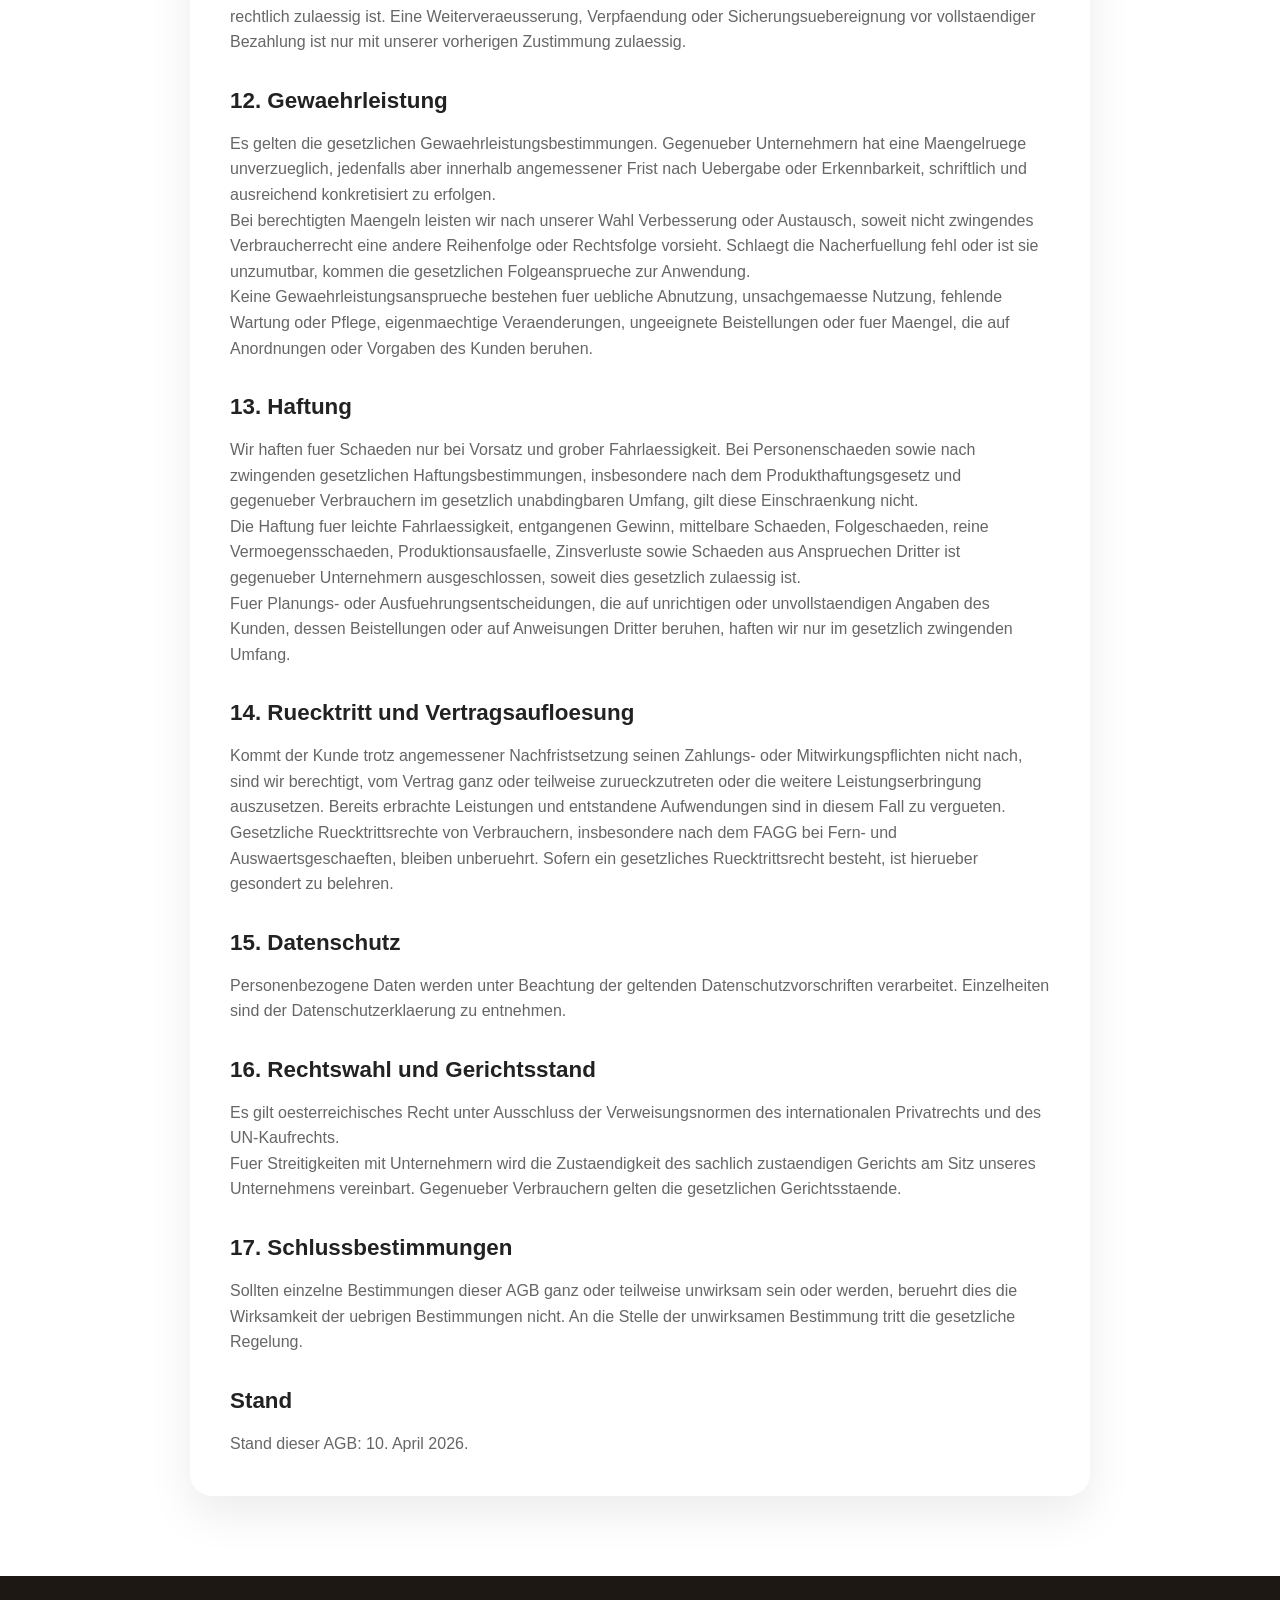
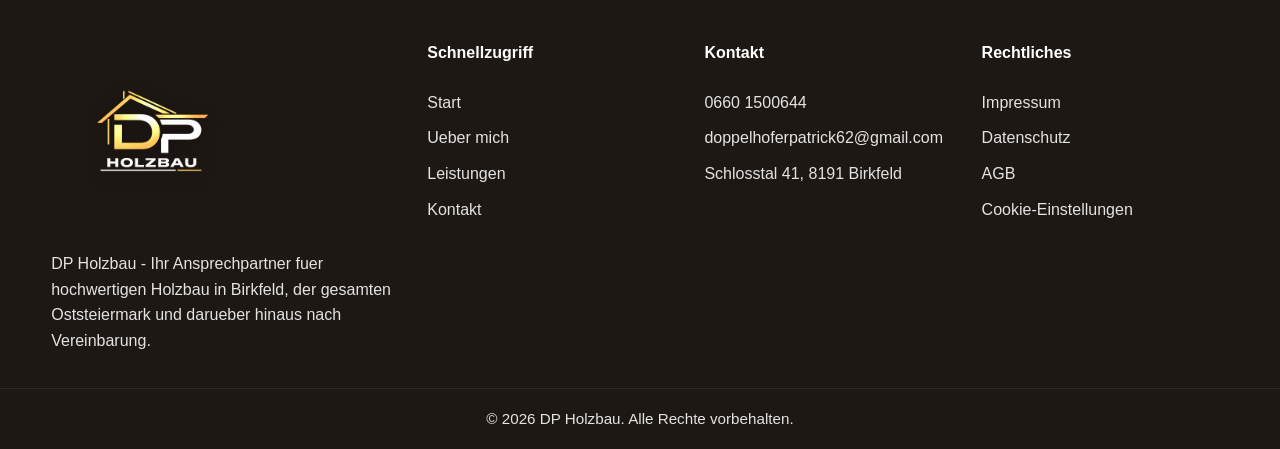
==== commit 27d8352b: "Restore Web3Forms contact flow and update legal pages" ====
--- a/agb.html
+++ b/agb.html
@@ -21,65 +21,203 @@
     <div class="container">
       <div class="legal-content">
         <h1>Allgemeine Geschaeftsbedingungen (AGB)</h1>
+        <p>
+          Diese Allgemeinen Geschaeftsbedingungen gelten fuer Werkleistungen, Lieferungen und sonstige Leistungen von DP Holzbau,
+          Patrick Doppelhofer, Schlosstal 41, 8191 Birkfeld, Oesterreich, gegenueber Unternehmern und Verbrauchern,
+          soweit nicht im Einzelfall schriftlich etwas anderes vereinbart wurde.
+        </p>
+        <p>
+          Zwingende gesetzliche Bestimmungen, insbesondere nach dem ABGB, KSchG, FAGG, VRUG und sonstigen verbraucherschuetzenden Vorschriften,
+          bleiben gegenueber Verbrauchern unberuehrt.
+        </p>
 
         <h2>1. Geltungsbereich</h2>
         <p>
-          Diese Allgemeinen Geschaeftsbedingungen gelten fuer alle Leistungen, Lieferungen und Angebote von DP Holzbau,
-          sofern nicht ausdruecklich schriftlich etwas anderes vereinbart wurde.
-        </p>
-
-        <h2>2. Angebote</h2>
-        <p>
-          Angebote sind freibleibend und unverbindlich. Ein Vertrag kommt erst durch schriftliche Bestaetigung
-          oder durch tatsaechliche Ausfuehrung der Leistung zustande.
-        </p>
-
-        <h2>3. Leistungen</h2>
-        <p>
-          DP Holzbau erbringt Leistungen im Bereich Holzbau, Zimmereiarbeiten sowie individuelle Auftragsarbeiten.
-          Der genaue Leistungsumfang ergibt sich aus dem jeweiligen Angebot oder der individuellen Vereinbarung.
-        </p>
-
-        <h2>4. Preise</h2>
-        <p>
-          Alle Preise verstehen sich, sofern nicht anders angegeben, in Euro. Zusaetzliche Leistungen,
-          die nicht im urspruenglichen Angebot enthalten sind, werden gesondert verrechnet.
-        </p>
-
-        <h2>5. Zahlungsbedingungen</h2>
-        <p>
-          Rechnungen sind, sofern nicht anders vereinbart, innerhalb der angegebenen Zahlungsfrist ohne Abzug faellig.
-          Bei Zahlungsverzug behalten wir uns vor, gesetzliche Verzugszinsen zu verrechnen.
-        </p>
-
-        <h2>6. Ausfuehrung und Termine</h2>
-        <p>
-          Vereinbarte Termine werden nach Moeglichkeit eingehalten. Verzoegerungen aufgrund hoeherer Gewalt,
-          Wetterbedingungen, Materialengpaessen oder sonstigen unvorhersehbaren Umstaenden begruenden keinen Anspruch
-          auf Schadenersatz.
-        </p>
-
-        <h2>7. Mitwirkungspflichten des Auftraggebers</h2>
-        <p>
-          Der Auftraggeber hat alle Voraussetzungen zu schaffen, die fuer eine ordnungsgemaesse Leistungserbringung erforderlich sind.
-          Dazu zaehlen insbesondere die Zugaenglichkeit des Arbeitsortes sowie die rechtzeitige Bereitstellung notwendiger Informationen.
-        </p>
-
-        <h2>8. Gewaehrleistung</h2>
-        <p>
-          Es gelten die gesetzlichen Gewaehrleistungsbestimmungen. Maengel sind unverzueglich nach Bekanntwerden schriftlich anzuzeigen.
-        </p>
-
-        <h2>9. Haftung</h2>
-        <p>
-          DP Holzbau haftet nur fuer Schaeden, die vorsaetzlich oder grob fahrlaessig verursacht wurden, soweit gesetzlich zulaessig.
-        </p>
-
-        <h2>10. Schlussbestimmungen</h2>
-        <p>
-          Sollten einzelne Bestimmungen dieser AGB unwirksam sein oder werden, bleibt die Wirksamkeit der uebrigen Bestimmungen unberuehrt.
-          Es gilt oesterreichisches Recht.
-        </p>
+          Diese AGB gelten fuer das gegenstaendliche Vertragsverhaeltnis sowie gegenueber Unternehmern auch fuer kuenftige Geschaefte,
+          selbst wenn nicht nochmals ausdruecklich auf sie Bezug genommen wird.
+        </p>
+        <p>
+          Abweichende oder entgegenstehende Bedingungen des Kunden gelten nur, wenn ihrer Geltung ausdruecklich schriftlich zugestimmt wurde.
+        </p>
+
+        <h2>2. Angebote und Vertragsabschluss</h2>
+        <p>
+          Angebote, Preislisten, Beschreibungen auf der Website, in Prospekten oder sonstigen Unterlagen sind grundsaetzlich freibleibend und unverbindlich,
+          sofern sie nicht ausdruecklich als verbindlich bezeichnet sind.
+        </p>
+        <p>
+          Ein Vertrag kommt erst durch schriftliche Auftragsbestaetigung, durch Unterfertigung eines Angebots oder durch tatsaechlichen Beginn
+          der vereinbarten Leistung zustande.
+        </p>
+        <p>
+          Angaben zu Massen, Flaechen, Konstruktionen, Materialeigenschaften, Ausfuehrungszeiten und technischen Details beruhen auf dem zum Angebotszeitpunkt
+          bekannten Projektstand. Aenderungen, die sich aus Naturmassen, technischen Erfordernissen, behoerdlichen Vorgaben oder Kundenwuenschen ergeben,
+          koennen zu Leistungs- und Preisabweichungen fuehren.
+        </p>
+
+        <h2>3. Kostenvoranschlaege, Plaene und Unterlagen</h2>
+        <p>
+          Kostenvoranschlaege sind mangels ausdruecklicher schriftlicher Zusage unverbindlich. Wenn nichts anderes vereinbart ist, sind sie entgeltlich.
+          Wird anschliessend der im Kostenvoranschlag beschriebene Auftrag in vollem Umfang erteilt, kann das hierfuer verrechnete Entgelt angerechnet werden.
+        </p>
+        <p>
+          Plaene, Skizzen, Naturmasse, Berechnungen, Zeichnungen, Visualisierungen und sonstige projektbezogene Unterlagen bleiben geistiges Eigentum von DP Holzbau,
+          sofern nicht ausdruecklich etwas anderes vereinbart wurde. Eine Weitergabe oder Verwendung durch Dritte bedarf unserer Zustimmung.
+        </p>
+
+        <h2>4. Preise und Zusatzleistungen</h2>
+        <p>
+          Alle Preise verstehen sich, sofern nicht anders angegeben, in Euro. Sofern nicht ausdruecklich ein Pauschalpreis vereinbart wurde,
+          erfolgt die Abrechnung nach tatsaechlichem Aufwand, Naturmassen, Leistungsfortschritt oder vereinbarten Einheitspreisen.
+        </p>
+        <p>
+          Die gesetzliche Umsatzsteuer wird in der jeweils geltenden Hoehe zusaetzlich verrechnet, sofern keine Bruttopreisangabe an Verbraucher erfolgt.
+        </p>
+        <p>
+          Zusatzleistungen, Aenderungen des Leistungsumfangs, Mehraufwand wegen unrichtiger oder unvollstaendiger Kundenangaben, erschwerter Baustellenbedingungen,
+          notwendiger Schutz- oder Sicherungsmassnahmen, Entsorgung, Wartezeiten oder Unterbrechungen, die nicht von uns zu vertreten sind, werden gesondert verguetet.
+        </p>
+
+        <h2>5. Mitwirkungspflichten des Kunden</h2>
+        <p>
+          Der Kunde hat saemtliche fuer die Leistungserbringung erforderlichen Informationen, Plaene, Genehmigungen, Freigaben, statischen Nachweise,
+          Leitungsplaene und sonstigen Unterlagen rechtzeitig zur Verfuegung zu stellen sowie die Zugaenglichkeit der Baustelle sicherzustellen.
+        </p>
+        <p>
+          Baustrom, Wasser, erforderliche Freiflaechen, Lagerflaechen, Zufahrten, Absicherungen und sonstige bauseitige Voraussetzungen sind,
+          soweit nicht anders vereinbart, vom Kunden auf eigene Kosten bereitzustellen.
+        </p>
+        <p>
+          Der Kunde haftet fuer die Richtigkeit und Vollstaendigkeit seiner Angaben. Entsteht durch fehlende, verspaetete oder unrichtige Informationen ein Mehraufwand,
+          ist dieser gesondert zu vergueten; vereinbarte Fristen verlaengern sich angemessen.
+        </p>
+
+        <h2>6. Beigestellte Materialien und Vorleistungen Dritter</h2>
+        <p>
+          Werden Materialien, Bauteile, Planungsleistungen oder sonstige Leistungen vom Kunden oder von ihm beauftragten Dritten beigestellt,
+          erfolgt unsere Haftung hierfuer nur im gesetzlich zwingenden Umfang. Fuer Maengel, Verzoegerungen oder Schaeden, die auf solche Beistellungen
+          oder Vorleistungen Dritter zurueckzufuehren sind, wird keine Haftung fuer leichte Fahrlaessigkeit uebernommen.
+        </p>
+        <p>
+          Stellt sich heraus, dass beigestellte Materialien oder Vorleistungen fuer die vereinbarte Ausfuehrung ungeeignet sind, informieren wir den Kunden.
+          Die dadurch entstehenden Mehrkosten und Terminverschiebungen traegt der Kunde, sofern wir die Ungeeignetheit nicht bereits bei zumutbarer Pruefung erkennen mussten.
+        </p>
+
+        <h2>7. Leistungsfristen und Ausfuehrung</h2>
+        <p>
+          Vereinbarte Termine und Fristen gelten nur dann als verbindlich, wenn sie schriftlich als verbindlich bezeichnet wurden und alle notwendigen Mitwirkungspflichten
+          des Kunden rechtzeitig erfuellt sind.
+        </p>
+        <p>
+          Verzoegerungen aufgrund von Wetter, hoehere Gewalt, Materialengpaessen, Ausfaellen von Lieferanten, behoerdlichen Anordnungen, Streik, Krankheit,
+          unvorhergesehenen Baustellenverhaeltnissen oder sonstigen Umstaenden ausserhalb unseres Einflussbereichs verlaengern die Leistungsfrist angemessen.
+        </p>
+        <p>
+          Zumutbare sachlich oder technisch erforderliche Aenderungen der Ausfuehrung bleiben vorbehalten, sofern dadurch das vereinbarte Werk nicht wesentlich beeintraechtigt wird.
+          Gegenueber Verbrauchern gilt dies nur im gesetzlich zulaessigen Umfang.
+        </p>
+
+        <h2>8. Aenderungen und Nachtraege</h2>
+        <p>
+          Nachtraegliche Kundenwuensche, Planungsanpassungen oder Zusatzauftraege beduerfen einer gesonderten Vereinbarung. Dadurch verursachte Mehrkosten,
+          Materialaenderungen und Fristverlaengerungen gehen zu Lasten des Kunden.
+        </p>
+        <p>
+          Muendliche Zusatzbeauftragungen koennen aus Beweisgruenden schriftlich bestaetigt werden. Bereits tatsaechlich ausgefuehrte oder begonnene Zusatzleistungen
+          sind jedenfalls angemessen zu vergueten, wenn sie im Interesse des Kunden oder fuer die technisch ordnungsgemaesse Herstellung notwendig waren.
+        </p>
+
+        <h2>9. Abnahme und Gefahrtragung</h2>
+        <p>
+          Der Kunde hat das vertragsgemaess hergestellte Werk nach Fertigstellungsanzeige innerhalb angemessener Frist abzunehmen, sofern keine wesentlichen Maengel vorliegen.
+          Unerhebliche Maengel berechtigen nicht zur Verweigerung der Abnahme.
+        </p>
+        <p>
+          Bei Verbrauchern geht die Gefahr erst mit Uebergabe des Werkes oder der Ware ueber. Gegenueber Unternehmern geht die Gefahr mit Bereitstellung,
+          Abholung, Versand oder Beginn der Nutzung ueber, sofern gesetzlich nichts anderes bestimmt ist.
+        </p>
+
+        <h2>10. Zahlung, Teilrechnungen und Verzug</h2>
+        <p>
+          Wir sind berechtigt, Anzahlungen sowie Teilrechnungen entsprechend dem Leistungsfortschritt zu legen, soweit dies sachlich gerechtfertigt ist oder vertraglich vereinbart wurde.
+          Rechnungen sind mangels anderer Vereinbarung binnen 7 Tagen ab Rechnungsdatum ohne Abzug zur Zahlung faellig.
+        </p>
+        <p>
+          Bei Zahlungsverzug gelten die gesetzlichen Verzugszinsen. Der Kunde hat zudem die zur zweckentsprechenden Rechtsverfolgung erforderlichen Mahn- und Inkassokosten
+          nach Massgabe der gesetzlichen Vorschriften zu ersetzen.
+        </p>
+        <p>
+          Skontoabzuege beduerfen einer ausdruecklichen Vereinbarung. Im Fall des Zahlungsverzugs koennen wir weitere Leistungen bis zur Zahlung faelliger Betraege aussetzen,
+          sofern dem keine zwingenden Verbraucherschutzvorschriften entgegenstehen.
+        </p>
+
+        <h2>11. Eigentumsvorbehalt</h2>
+        <p>
+          Gelieferte Waren, Materialien und Bauteile bleiben bis zur vollstaendigen Bezahlung unser Eigentum, soweit dies rechtlich zulaessig ist.
+          Eine Weiterveraeusserung, Verpfaendung oder Sicherungsuebereignung vor vollstaendiger Bezahlung ist nur mit unserer vorherigen Zustimmung zulaessig.
+        </p>
+
+        <h2>12. Gewaehrleistung</h2>
+        <p>
+          Es gelten die gesetzlichen Gewaehrleistungsbestimmungen. Gegenueber Unternehmern hat eine Maengelruege unverzueglich, jedenfalls aber innerhalb angemessener Frist
+          nach Uebergabe oder Erkennbarkeit, schriftlich und ausreichend konkretisiert zu erfolgen.
+        </p>
+        <p>
+          Bei berechtigten Maengeln leisten wir nach unserer Wahl Verbesserung oder Austausch, soweit nicht zwingendes Verbraucherrecht eine andere Reihenfolge oder Rechtsfolge vorsieht.
+          Schlaegt die Nacherfuellung fehl oder ist sie unzumutbar, kommen die gesetzlichen Folgeansprueche zur Anwendung.
+        </p>
+        <p>
+          Keine Gewaehrleistungsansprueche bestehen fuer uebliche Abnutzung, unsachgemaesse Nutzung, fehlende Wartung oder Pflege, eigenmaechtige Veraenderungen,
+          ungeeignete Beistellungen oder fuer Maengel, die auf Anordnungen oder Vorgaben des Kunden beruhen.
+        </p>
+
+        <h2>13. Haftung</h2>
+        <p>
+          Wir haften fuer Schaeden nur bei Vorsatz und grober Fahrlaessigkeit. Bei Personenschaeden sowie nach zwingenden gesetzlichen Haftungsbestimmungen,
+          insbesondere nach dem Produkthaftungsgesetz und gegenueber Verbrauchern im gesetzlich unabdingbaren Umfang, gilt diese Einschraenkung nicht.
+        </p>
+        <p>
+          Die Haftung fuer leichte Fahrlaessigkeit, entgangenen Gewinn, mittelbare Schaeden, Folgeschaeden, reine Vermoegensschaeden, Produktionsausfaelle,
+          Zinsverluste sowie Schaeden aus Anspruechen Dritter ist gegenueber Unternehmern ausgeschlossen, soweit dies gesetzlich zulaessig ist.
+        </p>
+        <p>
+          Fuer Planungs- oder Ausfuehrungsentscheidungen, die auf unrichtigen oder unvollstaendigen Angaben des Kunden, dessen Beistellungen oder auf Anweisungen Dritter beruhen,
+          haften wir nur im gesetzlich zwingenden Umfang.
+        </p>
+
+        <h2>14. Ruecktritt und Vertragsaufloesung</h2>
+        <p>
+          Kommt der Kunde trotz angemessener Nachfristsetzung seinen Zahlungs- oder Mitwirkungspflichten nicht nach, sind wir berechtigt, vom Vertrag ganz oder teilweise zurueckzutreten
+          oder die weitere Leistungserbringung auszusetzen. Bereits erbrachte Leistungen und entstandene Aufwendungen sind in diesem Fall zu vergueten.
+        </p>
+        <p>
+          Gesetzliche Ruecktrittsrechte von Verbrauchern, insbesondere nach dem FAGG bei Fern- und Auswaertsgeschaeften, bleiben unberuehrt. Sofern ein gesetzliches Ruecktrittsrecht besteht,
+          ist hierueber gesondert zu belehren.
+        </p>
+
+        <h2>15. Datenschutz</h2>
+        <p>
+          Personenbezogene Daten werden unter Beachtung der geltenden Datenschutzvorschriften verarbeitet. Einzelheiten sind der
+          <a href="datenschutz.html">Datenschutzerklaerung</a> zu entnehmen.
+        </p>
+
+        <h2>16. Rechtswahl und Gerichtsstand</h2>
+        <p>
+          Es gilt oesterreichisches Recht unter Ausschluss der Verweisungsnormen des internationalen Privatrechts und des UN-Kaufrechts.
+        </p>
+        <p>
+          Fuer Streitigkeiten mit Unternehmern wird die Zustaendigkeit des sachlich zustaendigen Gerichts am Sitz unseres Unternehmens vereinbart.
+          Gegenueber Verbrauchern gelten die gesetzlichen Gerichtsstaende.
+        </p>
+
+        <h2>17. Schlussbestimmungen</h2>
+        <p>
+          Sollten einzelne Bestimmungen dieser AGB ganz oder teilweise unwirksam sein oder werden, beruehrt dies die Wirksamkeit der uebrigen Bestimmungen nicht.
+          An die Stelle der unwirksamen Bestimmung tritt die gesetzliche Regelung.
+        </p>
+
+        <h2>Stand</h2>
+        <p>Stand dieser AGB: 10. April 2026.</p>
       </div>
     </div>
   </main>
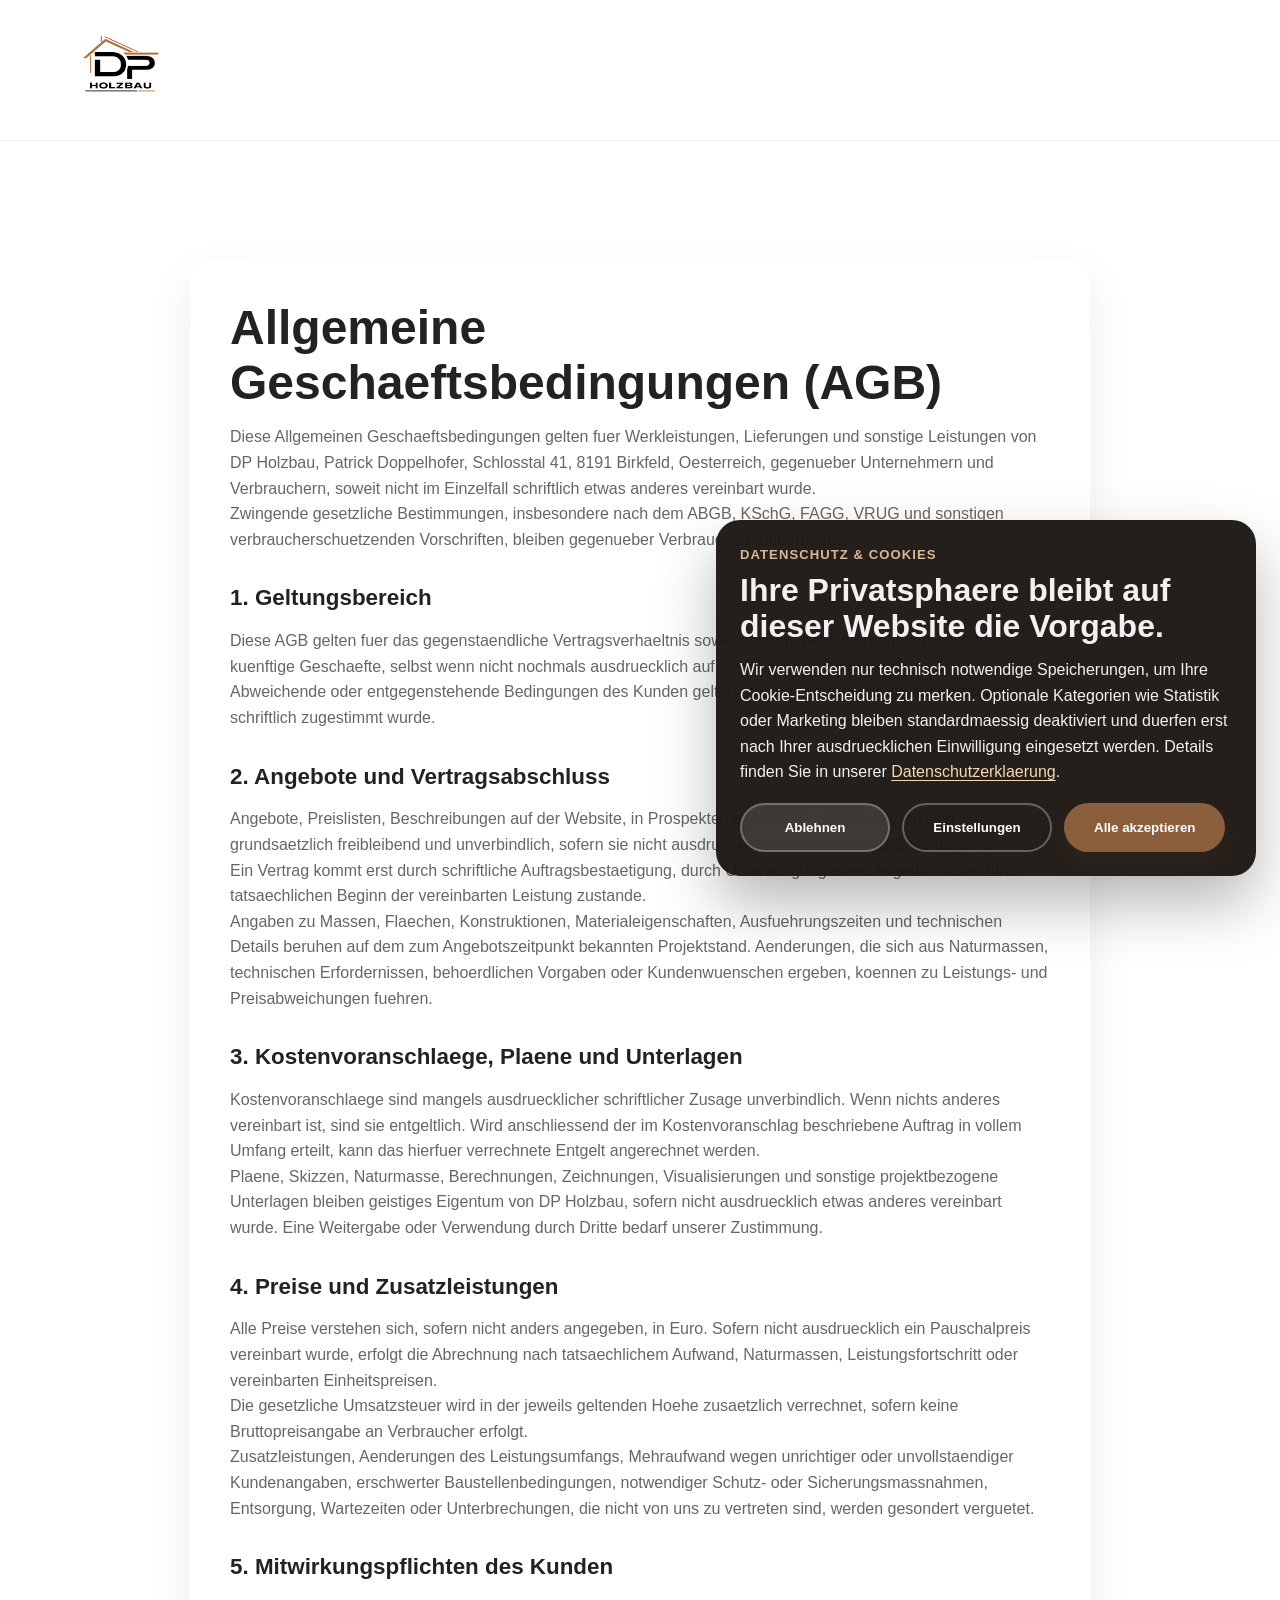
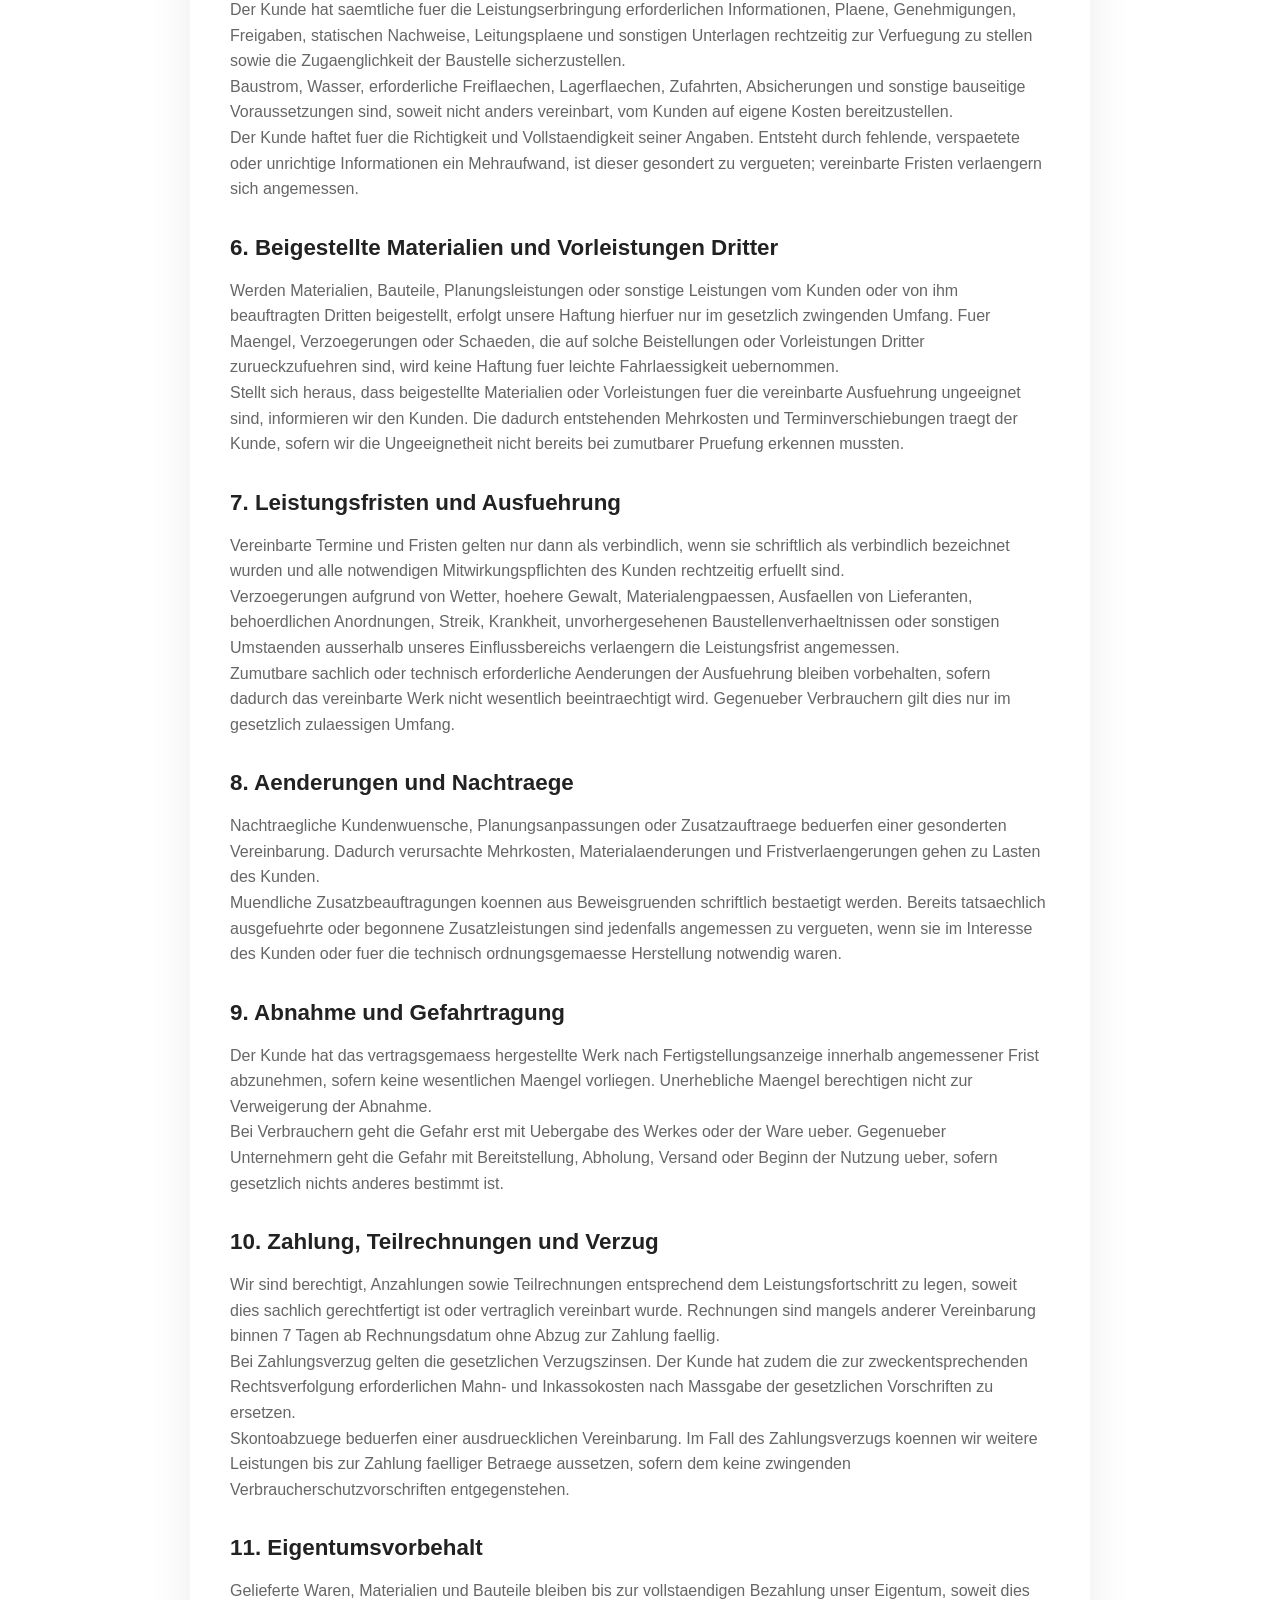
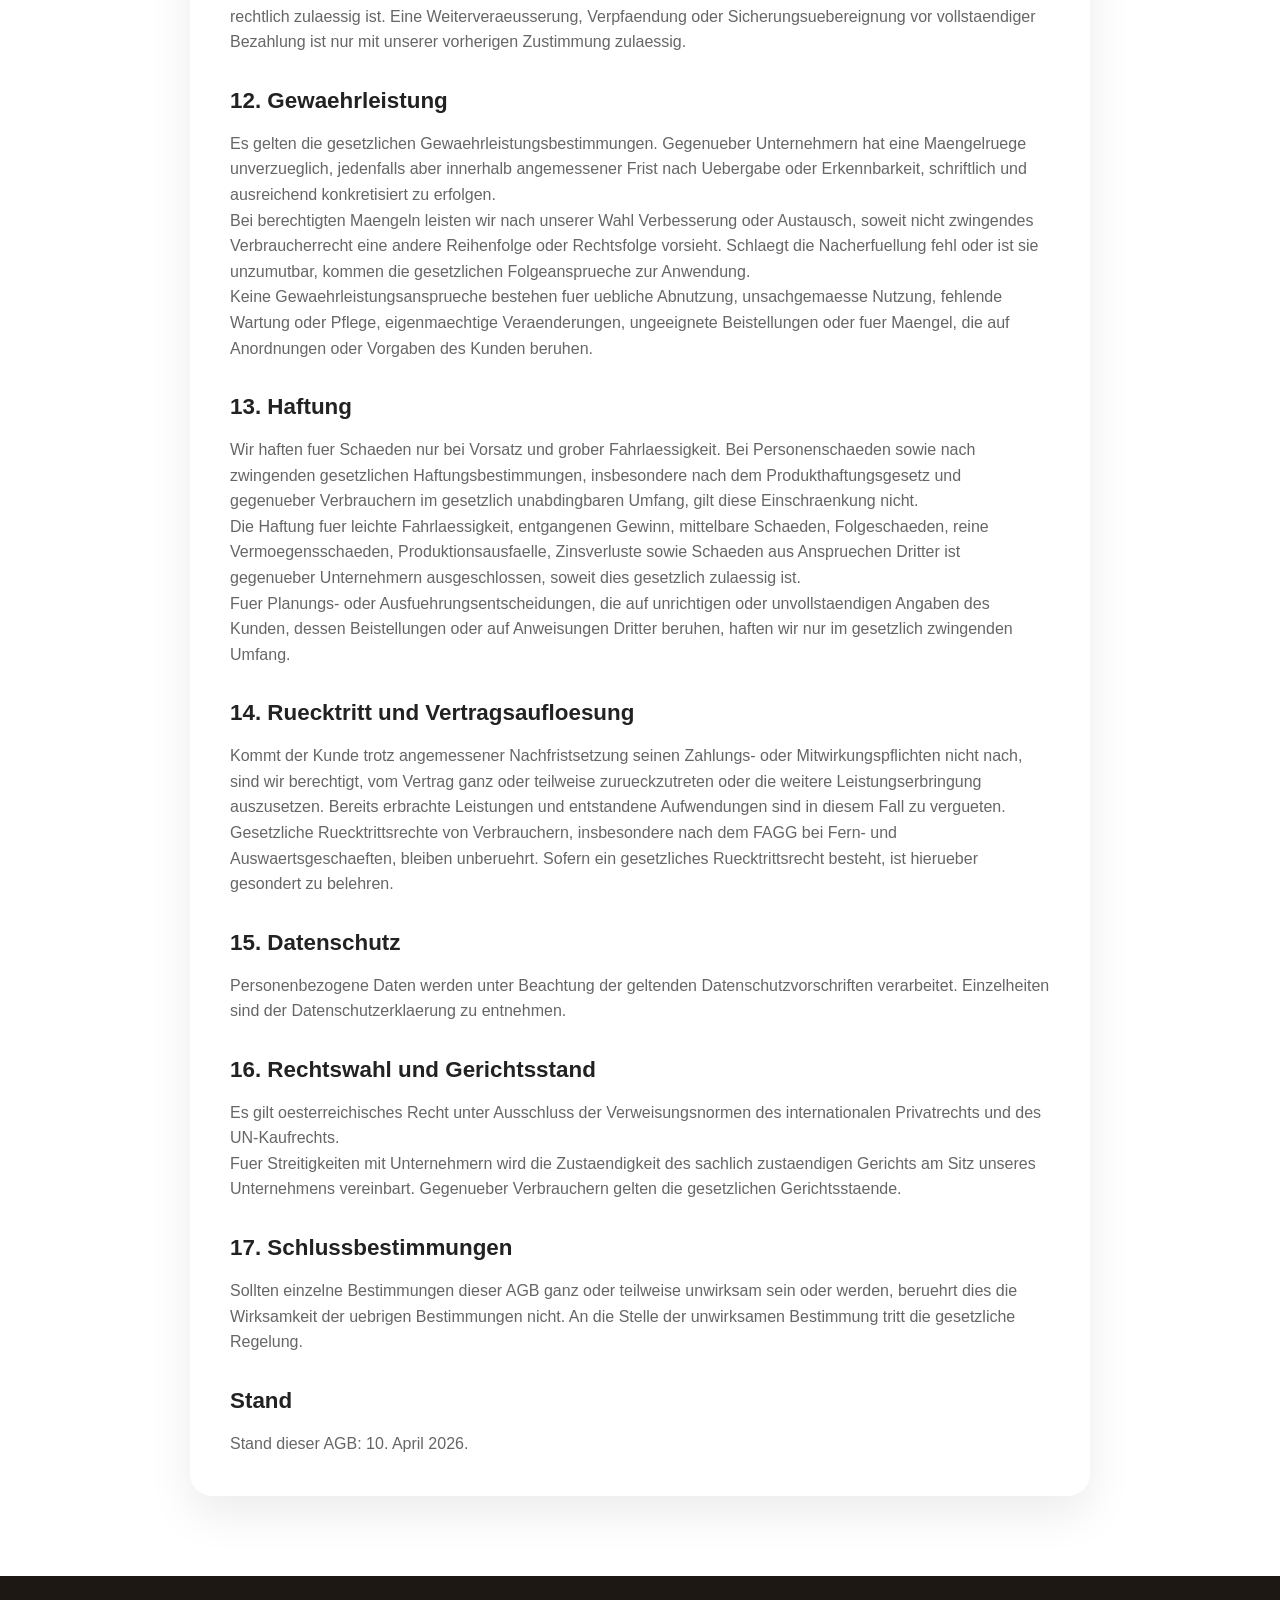
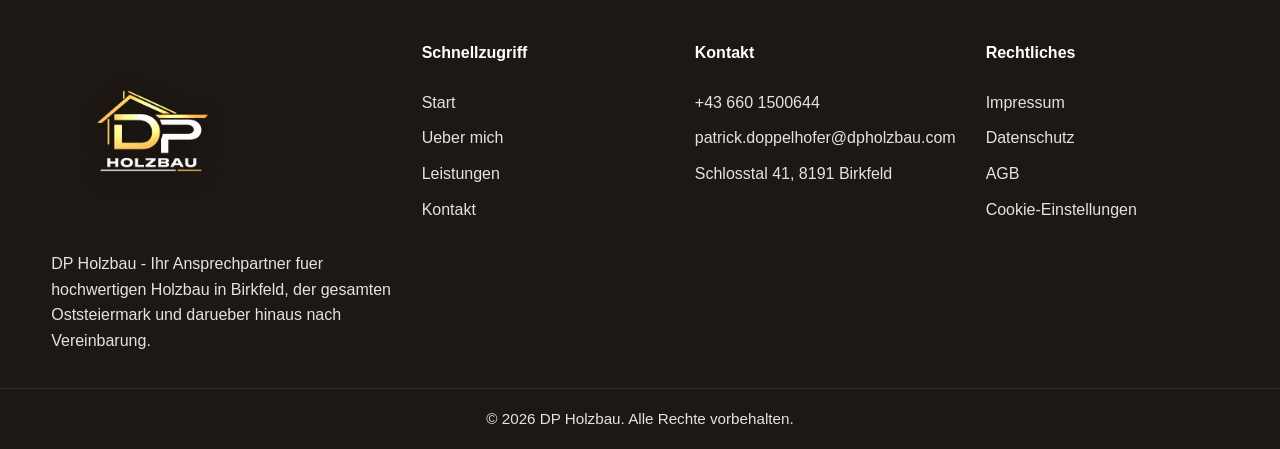
==== commit f5dc3fbf: "Refine legal pages and contact details" ====
--- a/agb.html
+++ b/agb.html
@@ -242,8 +242,8 @@
 
       <div class="footer-links">
         <h4>Kontakt</h4>
-        <a href="tel:06601500644">0660 1500644</a>
-        <a href="mailto:doppelhoferpatrick62@gmail.com">doppelhoferpatrick62@gmail.com</a>
+        <a href="tel:+436601500644">+43 660 1500644</a>
+        <a href="mailto:patrick.doppelhofer@dpholzbau.com">patrick.doppelhofer@dpholzbau.com</a>
         <span>Schlosstal 41, 8191 Birkfeld</span>
       </div>
 
--- a/style.css
+++ b/style.css
@@ -558,13 +558,17 @@
   color: var(--wood-dark);
 }
 
-.contact-box a {
-  color: var(--wood-dark);
-  font-weight: 600;
-}
-
-.phone-row {
-  display: flex;
+.contact-box a {
+  color: var(--wood-dark);
+  font-weight: 600;
+}
+
+.contact-detail {
+  margin-top: 14px;
+}
+
+.phone-row {
+  display: flex;
   align-items: flex-end;
   justify-content: space-between;
   gap: 16px;
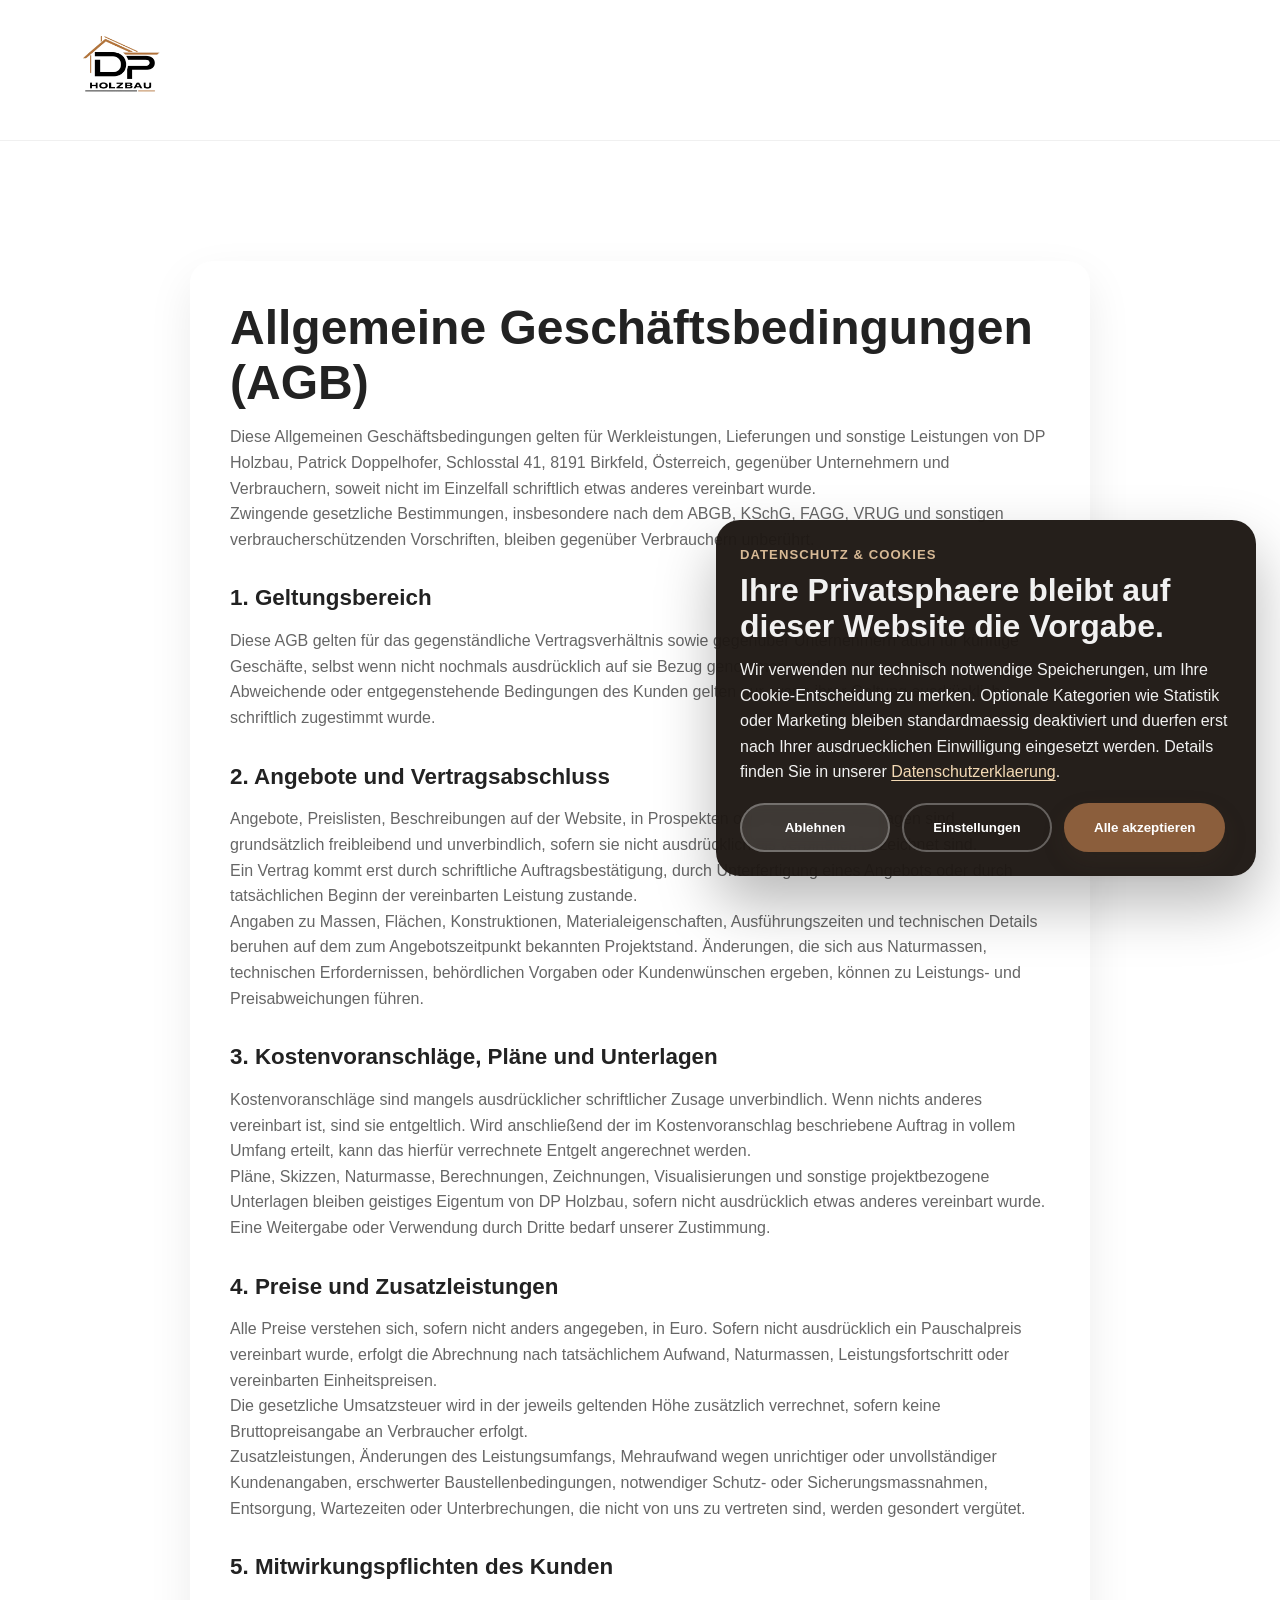
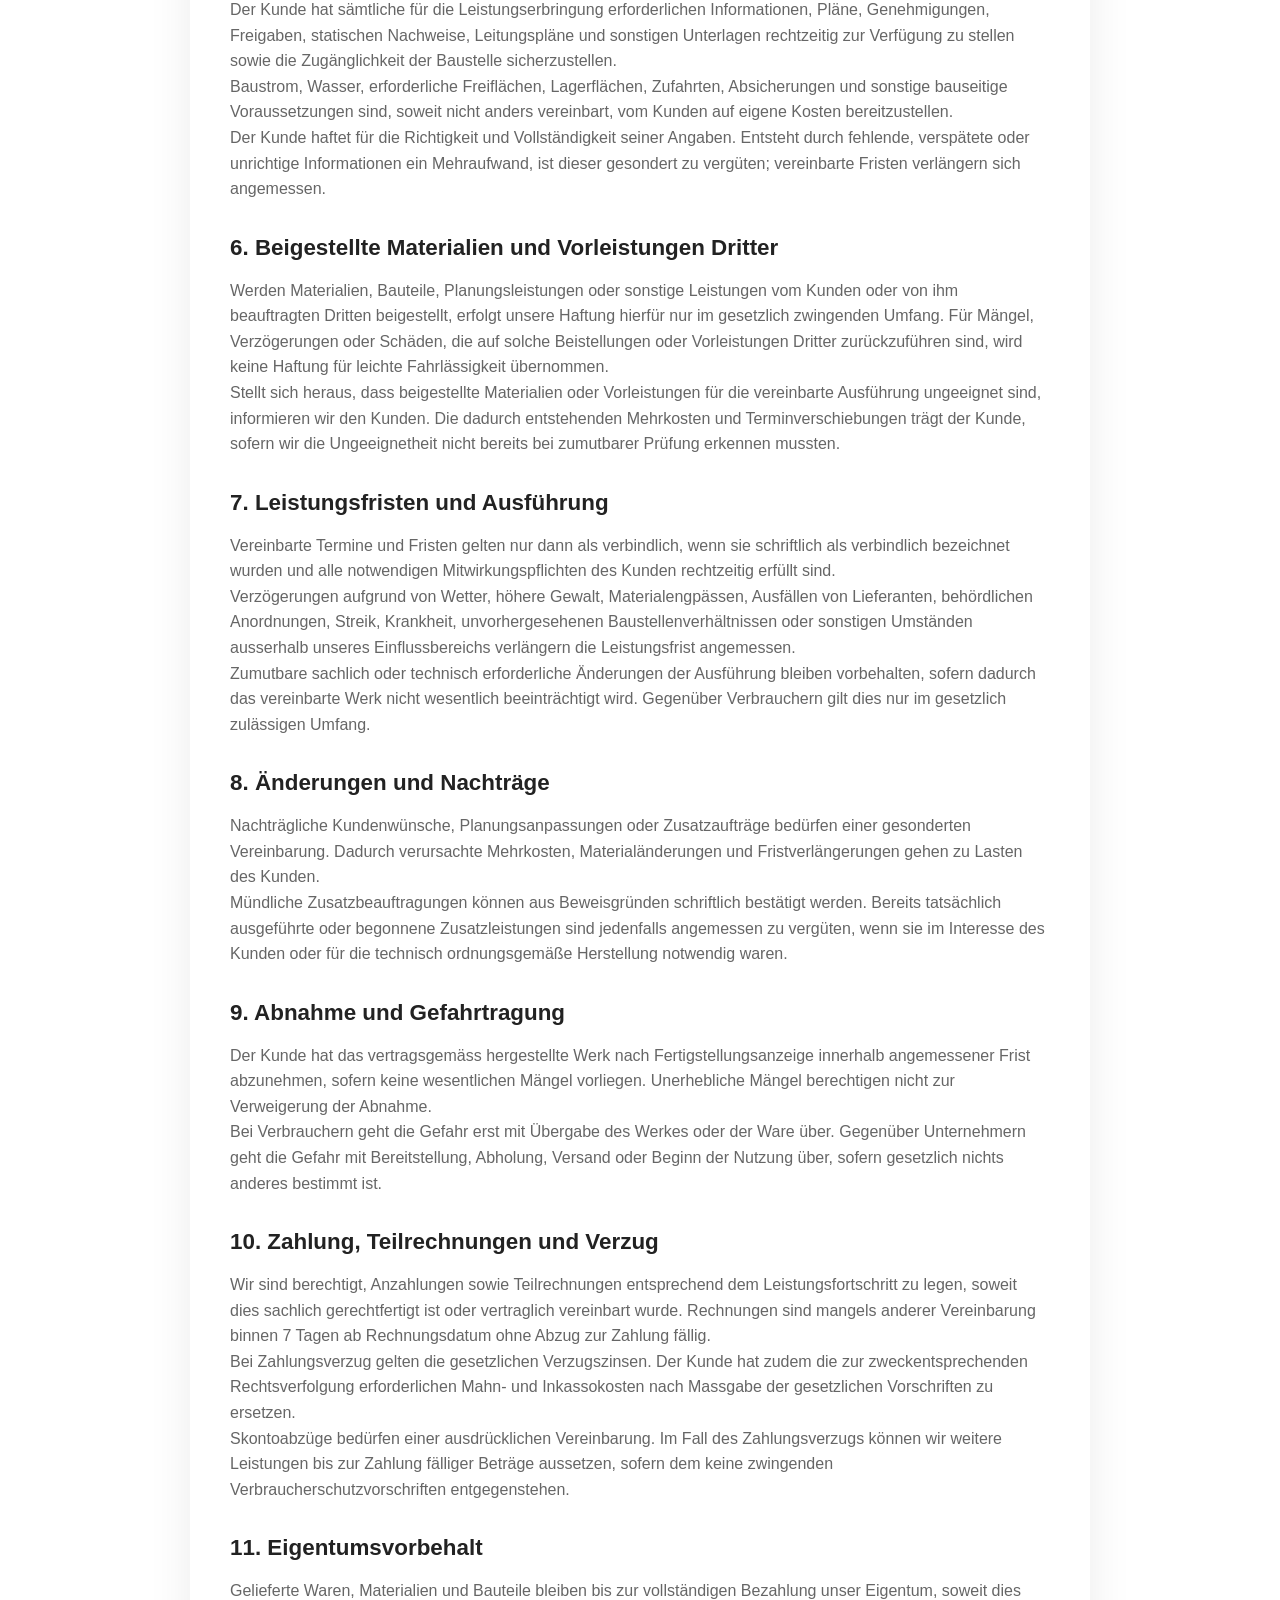
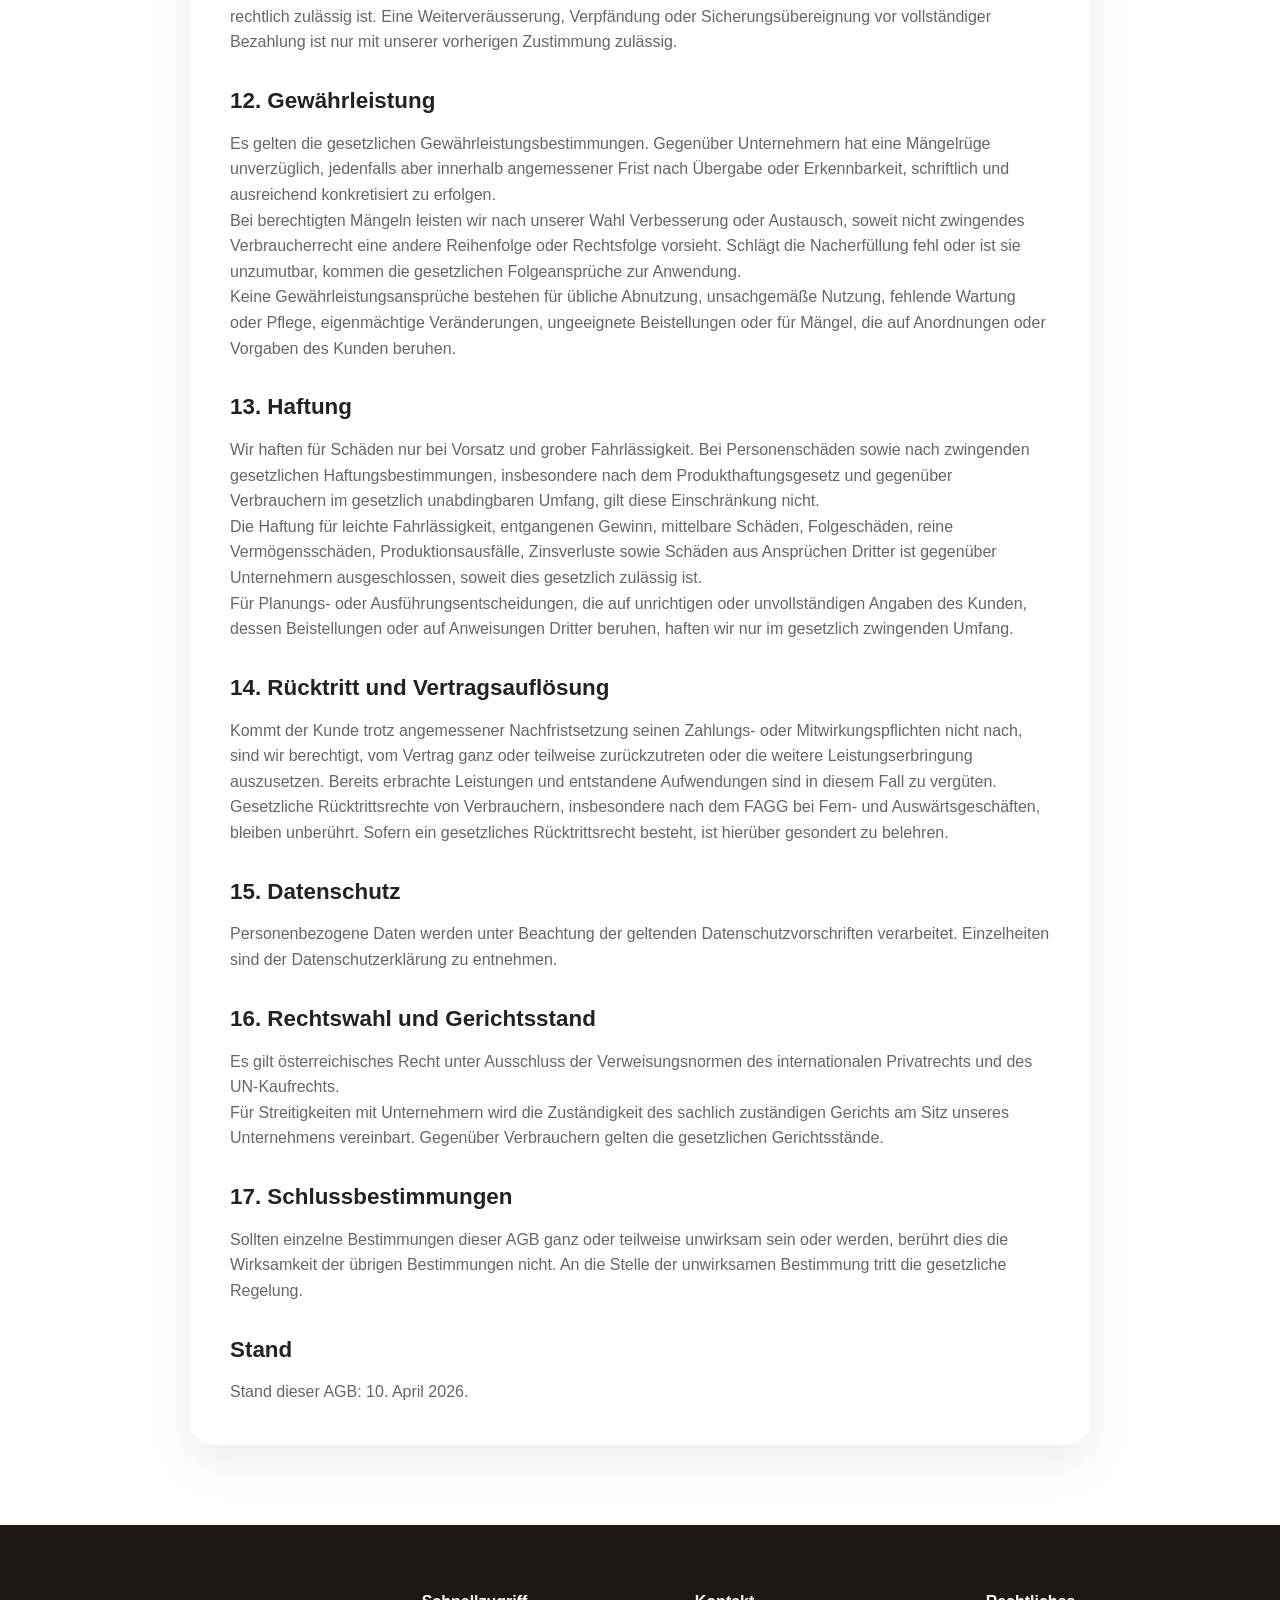
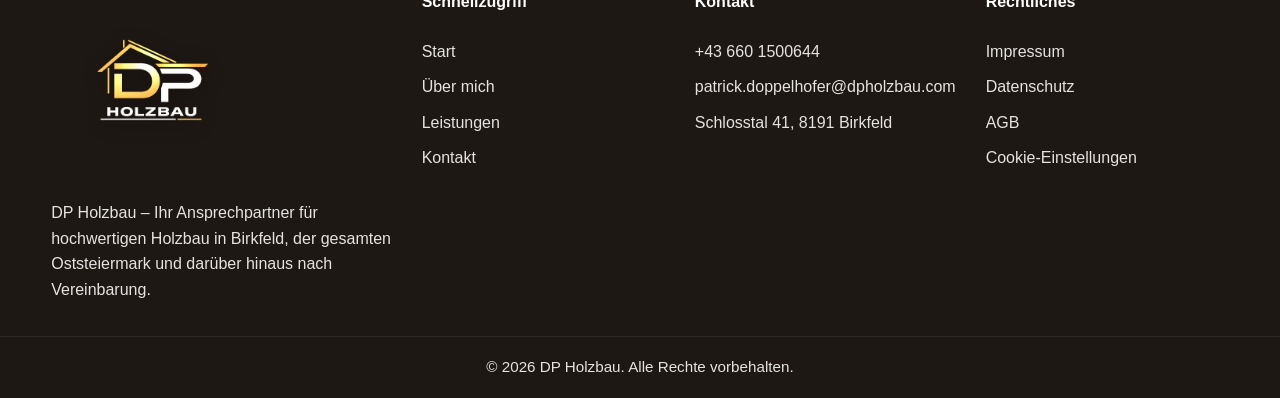
==== commit bffa7312: "Refine UTF-8 text and contact mail fallback" ====
--- a/agb.html
+++ b/agb.html
@@ -4,7 +4,7 @@
   <meta charset="UTF-8" />
   <meta name="viewport" content="width=device-width, initial-scale=1.0" />
   <title>AGB | DP Holzbau</title>
-  <meta name="description" content="Allgemeine Geschaeftsbedingungen von DP Holzbau." />
+  <meta name="description" content="Allgemeine Geschäftsbedingungen von DP Holzbau." />
   <link rel="stylesheet" href="style.css" />
 </head>
 <body>
@@ -20,199 +20,199 @@
   <main class="legal-page">
     <div class="container">
       <div class="legal-content">
-        <h1>Allgemeine Geschaeftsbedingungen (AGB)</h1>
-        <p>
-          Diese Allgemeinen Geschaeftsbedingungen gelten fuer Werkleistungen, Lieferungen und sonstige Leistungen von DP Holzbau,
-          Patrick Doppelhofer, Schlosstal 41, 8191 Birkfeld, Oesterreich, gegenueber Unternehmern und Verbrauchern,
+        <h1>Allgemeine Geschäftsbedingungen (AGB)</h1>
+        <p>
+          Diese Allgemeinen Geschäftsbedingungen gelten für Werkleistungen, Lieferungen und sonstige Leistungen von DP Holzbau,
+          Patrick Doppelhofer, Schlosstal 41, 8191 Birkfeld, Österreich, gegenüber Unternehmern und Verbrauchern,
           soweit nicht im Einzelfall schriftlich etwas anderes vereinbart wurde.
         </p>
         <p>
-          Zwingende gesetzliche Bestimmungen, insbesondere nach dem ABGB, KSchG, FAGG, VRUG und sonstigen verbraucherschuetzenden Vorschriften,
-          bleiben gegenueber Verbrauchern unberuehrt.
+          Zwingende gesetzliche Bestimmungen, insbesondere nach dem ABGB, KSchG, FAGG, VRUG und sonstigen verbraucherschützenden Vorschriften,
+          bleiben gegenüber Verbrauchern unberührt.
         </p>
 
         <h2>1. Geltungsbereich</h2>
         <p>
-          Diese AGB gelten fuer das gegenstaendliche Vertragsverhaeltnis sowie gegenueber Unternehmern auch fuer kuenftige Geschaefte,
-          selbst wenn nicht nochmals ausdruecklich auf sie Bezug genommen wird.
-        </p>
-        <p>
-          Abweichende oder entgegenstehende Bedingungen des Kunden gelten nur, wenn ihrer Geltung ausdruecklich schriftlich zugestimmt wurde.
+          Diese AGB gelten für das gegenständliche Vertragsverhältnis sowie gegenüber Unternehmern auch für künftige Geschäfte,
+          selbst wenn nicht nochmals ausdrücklich auf sie Bezug genommen wird.
+        </p>
+        <p>
+          Abweichende oder entgegenstehende Bedingungen des Kunden gelten nur, wenn ihrer Geltung ausdrücklich schriftlich zugestimmt wurde.
         </p>
 
         <h2>2. Angebote und Vertragsabschluss</h2>
         <p>
-          Angebote, Preislisten, Beschreibungen auf der Website, in Prospekten oder sonstigen Unterlagen sind grundsaetzlich freibleibend und unverbindlich,
-          sofern sie nicht ausdruecklich als verbindlich bezeichnet sind.
-        </p>
-        <p>
-          Ein Vertrag kommt erst durch schriftliche Auftragsbestaetigung, durch Unterfertigung eines Angebots oder durch tatsaechlichen Beginn
+          Angebote, Preislisten, Beschreibungen auf der Website, in Prospekten oder sonstigen Unterlagen sind grundsätzlich freibleibend und unverbindlich,
+          sofern sie nicht ausdrücklich als verbindlich bezeichnet sind.
+        </p>
+        <p>
+          Ein Vertrag kommt erst durch schriftliche Auftragsbestätigung, durch Unterfertigung eines Angebots oder durch tatsächlichen Beginn
           der vereinbarten Leistung zustande.
         </p>
         <p>
-          Angaben zu Massen, Flaechen, Konstruktionen, Materialeigenschaften, Ausfuehrungszeiten und technischen Details beruhen auf dem zum Angebotszeitpunkt
-          bekannten Projektstand. Aenderungen, die sich aus Naturmassen, technischen Erfordernissen, behoerdlichen Vorgaben oder Kundenwuenschen ergeben,
-          koennen zu Leistungs- und Preisabweichungen fuehren.
-        </p>
-
-        <h2>3. Kostenvoranschlaege, Plaene und Unterlagen</h2>
-        <p>
-          Kostenvoranschlaege sind mangels ausdruecklicher schriftlicher Zusage unverbindlich. Wenn nichts anderes vereinbart ist, sind sie entgeltlich.
-          Wird anschliessend der im Kostenvoranschlag beschriebene Auftrag in vollem Umfang erteilt, kann das hierfuer verrechnete Entgelt angerechnet werden.
-        </p>
-        <p>
-          Plaene, Skizzen, Naturmasse, Berechnungen, Zeichnungen, Visualisierungen und sonstige projektbezogene Unterlagen bleiben geistiges Eigentum von DP Holzbau,
-          sofern nicht ausdruecklich etwas anderes vereinbart wurde. Eine Weitergabe oder Verwendung durch Dritte bedarf unserer Zustimmung.
+          Angaben zu Massen, Flächen, Konstruktionen, Materialeigenschaften, Ausführungszeiten und technischen Details beruhen auf dem zum Angebotszeitpunkt
+          bekannten Projektstand. Änderungen, die sich aus Naturmassen, technischen Erfordernissen, behördlichen Vorgaben oder Kundenwünschen ergeben,
+          können zu Leistungs- und Preisabweichungen führen.
+        </p>
+
+        <h2>3. Kostenvoranschläge, Pläne und Unterlagen</h2>
+        <p>
+          Kostenvoranschläge sind mangels ausdrücklicher schriftlicher Zusage unverbindlich. Wenn nichts anderes vereinbart ist, sind sie entgeltlich.
+          Wird anschließend der im Kostenvoranschlag beschriebene Auftrag in vollem Umfang erteilt, kann das hierfür verrechnete Entgelt angerechnet werden.
+        </p>
+        <p>
+          Pläne, Skizzen, Naturmasse, Berechnungen, Zeichnungen, Visualisierungen und sonstige projektbezogene Unterlagen bleiben geistiges Eigentum von DP Holzbau,
+          sofern nicht ausdrücklich etwas anderes vereinbart wurde. Eine Weitergabe oder Verwendung durch Dritte bedarf unserer Zustimmung.
         </p>
 
         <h2>4. Preise und Zusatzleistungen</h2>
         <p>
-          Alle Preise verstehen sich, sofern nicht anders angegeben, in Euro. Sofern nicht ausdruecklich ein Pauschalpreis vereinbart wurde,
-          erfolgt die Abrechnung nach tatsaechlichem Aufwand, Naturmassen, Leistungsfortschritt oder vereinbarten Einheitspreisen.
-        </p>
-        <p>
-          Die gesetzliche Umsatzsteuer wird in der jeweils geltenden Hoehe zusaetzlich verrechnet, sofern keine Bruttopreisangabe an Verbraucher erfolgt.
-        </p>
-        <p>
-          Zusatzleistungen, Aenderungen des Leistungsumfangs, Mehraufwand wegen unrichtiger oder unvollstaendiger Kundenangaben, erschwerter Baustellenbedingungen,
-          notwendiger Schutz- oder Sicherungsmassnahmen, Entsorgung, Wartezeiten oder Unterbrechungen, die nicht von uns zu vertreten sind, werden gesondert verguetet.
+          Alle Preise verstehen sich, sofern nicht anders angegeben, in Euro. Sofern nicht ausdrücklich ein Pauschalpreis vereinbart wurde,
+          erfolgt die Abrechnung nach tatsächlichem Aufwand, Naturmassen, Leistungsfortschritt oder vereinbarten Einheitspreisen.
+        </p>
+        <p>
+          Die gesetzliche Umsatzsteuer wird in der jeweils geltenden Höhe zusätzlich verrechnet, sofern keine Bruttopreisangabe an Verbraucher erfolgt.
+        </p>
+        <p>
+          Zusatzleistungen, Änderungen des Leistungsumfangs, Mehraufwand wegen unrichtiger oder unvollständiger Kundenangaben, erschwerter Baustellenbedingungen,
+          notwendiger Schutz- oder Sicherungsmassnahmen, Entsorgung, Wartezeiten oder Unterbrechungen, die nicht von uns zu vertreten sind, werden gesondert vergütet.
         </p>
 
         <h2>5. Mitwirkungspflichten des Kunden</h2>
         <p>
-          Der Kunde hat saemtliche fuer die Leistungserbringung erforderlichen Informationen, Plaene, Genehmigungen, Freigaben, statischen Nachweise,
-          Leitungsplaene und sonstigen Unterlagen rechtzeitig zur Verfuegung zu stellen sowie die Zugaenglichkeit der Baustelle sicherzustellen.
-        </p>
-        <p>
-          Baustrom, Wasser, erforderliche Freiflaechen, Lagerflaechen, Zufahrten, Absicherungen und sonstige bauseitige Voraussetzungen sind,
+          Der Kunde hat sämtliche für die Leistungserbringung erforderlichen Informationen, Pläne, Genehmigungen, Freigaben, statischen Nachweise,
+          Leitungspläne und sonstigen Unterlagen rechtzeitig zur Verfügung zu stellen sowie die Zugänglichkeit der Baustelle sicherzustellen.
+        </p>
+        <p>
+          Baustrom, Wasser, erforderliche Freiflächen, Lagerflächen, Zufahrten, Absicherungen und sonstige bauseitige Voraussetzungen sind,
           soweit nicht anders vereinbart, vom Kunden auf eigene Kosten bereitzustellen.
         </p>
         <p>
-          Der Kunde haftet fuer die Richtigkeit und Vollstaendigkeit seiner Angaben. Entsteht durch fehlende, verspaetete oder unrichtige Informationen ein Mehraufwand,
-          ist dieser gesondert zu vergueten; vereinbarte Fristen verlaengern sich angemessen.
+          Der Kunde haftet für die Richtigkeit und Vollständigkeit seiner Angaben. Entsteht durch fehlende, verspätete oder unrichtige Informationen ein Mehraufwand,
+          ist dieser gesondert zu vergüten; vereinbarte Fristen verlängern sich angemessen.
         </p>
 
         <h2>6. Beigestellte Materialien und Vorleistungen Dritter</h2>
         <p>
           Werden Materialien, Bauteile, Planungsleistungen oder sonstige Leistungen vom Kunden oder von ihm beauftragten Dritten beigestellt,
-          erfolgt unsere Haftung hierfuer nur im gesetzlich zwingenden Umfang. Fuer Maengel, Verzoegerungen oder Schaeden, die auf solche Beistellungen
-          oder Vorleistungen Dritter zurueckzufuehren sind, wird keine Haftung fuer leichte Fahrlaessigkeit uebernommen.
-        </p>
-        <p>
-          Stellt sich heraus, dass beigestellte Materialien oder Vorleistungen fuer die vereinbarte Ausfuehrung ungeeignet sind, informieren wir den Kunden.
-          Die dadurch entstehenden Mehrkosten und Terminverschiebungen traegt der Kunde, sofern wir die Ungeeignetheit nicht bereits bei zumutbarer Pruefung erkennen mussten.
-        </p>
-
-        <h2>7. Leistungsfristen und Ausfuehrung</h2>
+          erfolgt unsere Haftung hierfür nur im gesetzlich zwingenden Umfang. Für Mängel, Verzögerungen oder Schäden, die auf solche Beistellungen
+          oder Vorleistungen Dritter zurückzuführen sind, wird keine Haftung für leichte Fahrlässigkeit übernommen.
+        </p>
+        <p>
+          Stellt sich heraus, dass beigestellte Materialien oder Vorleistungen für die vereinbarte Ausführung ungeeignet sind, informieren wir den Kunden.
+          Die dadurch entstehenden Mehrkosten und Terminverschiebungen trägt der Kunde, sofern wir die Ungeeignetheit nicht bereits bei zumutbarer Prüfung erkennen mussten.
+        </p>
+
+        <h2>7. Leistungsfristen und Ausführung</h2>
         <p>
           Vereinbarte Termine und Fristen gelten nur dann als verbindlich, wenn sie schriftlich als verbindlich bezeichnet wurden und alle notwendigen Mitwirkungspflichten
-          des Kunden rechtzeitig erfuellt sind.
-        </p>
-        <p>
-          Verzoegerungen aufgrund von Wetter, hoehere Gewalt, Materialengpaessen, Ausfaellen von Lieferanten, behoerdlichen Anordnungen, Streik, Krankheit,
-          unvorhergesehenen Baustellenverhaeltnissen oder sonstigen Umstaenden ausserhalb unseres Einflussbereichs verlaengern die Leistungsfrist angemessen.
-        </p>
-        <p>
-          Zumutbare sachlich oder technisch erforderliche Aenderungen der Ausfuehrung bleiben vorbehalten, sofern dadurch das vereinbarte Werk nicht wesentlich beeintraechtigt wird.
-          Gegenueber Verbrauchern gilt dies nur im gesetzlich zulaessigen Umfang.
-        </p>
-
-        <h2>8. Aenderungen und Nachtraege</h2>
-        <p>
-          Nachtraegliche Kundenwuensche, Planungsanpassungen oder Zusatzauftraege beduerfen einer gesonderten Vereinbarung. Dadurch verursachte Mehrkosten,
-          Materialaenderungen und Fristverlaengerungen gehen zu Lasten des Kunden.
-        </p>
-        <p>
-          Muendliche Zusatzbeauftragungen koennen aus Beweisgruenden schriftlich bestaetigt werden. Bereits tatsaechlich ausgefuehrte oder begonnene Zusatzleistungen
-          sind jedenfalls angemessen zu vergueten, wenn sie im Interesse des Kunden oder fuer die technisch ordnungsgemaesse Herstellung notwendig waren.
+          des Kunden rechtzeitig erfüllt sind.
+        </p>
+        <p>
+          Verzögerungen aufgrund von Wetter, höhere Gewalt, Materialengpässen, Ausfällen von Lieferanten, behördlichen Anordnungen, Streik, Krankheit,
+          unvorhergesehenen Baustellenverhältnissen oder sonstigen Umständen ausserhalb unseres Einflussbereichs verlängern die Leistungsfrist angemessen.
+        </p>
+        <p>
+          Zumutbare sachlich oder technisch erforderliche Änderungen der Ausführung bleiben vorbehalten, sofern dadurch das vereinbarte Werk nicht wesentlich beeinträchtigt wird.
+          Gegenüber Verbrauchern gilt dies nur im gesetzlich zulässigen Umfang.
+        </p>
+
+        <h2>8. Änderungen und Nachträge</h2>
+        <p>
+          Nachträgliche Kundenwünsche, Planungsanpassungen oder Zusatzaufträge bedürfen einer gesonderten Vereinbarung. Dadurch verursachte Mehrkosten,
+          Materialänderungen und Fristverlängerungen gehen zu Lasten des Kunden.
+        </p>
+        <p>
+          Mündliche Zusatzbeauftragungen können aus Beweisgründen schriftlich bestätigt werden. Bereits tatsächlich ausgeführte oder begonnene Zusatzleistungen
+          sind jedenfalls angemessen zu vergüten, wenn sie im Interesse des Kunden oder für die technisch ordnungsgemäße Herstellung notwendig waren.
         </p>
 
         <h2>9. Abnahme und Gefahrtragung</h2>
         <p>
-          Der Kunde hat das vertragsgemaess hergestellte Werk nach Fertigstellungsanzeige innerhalb angemessener Frist abzunehmen, sofern keine wesentlichen Maengel vorliegen.
-          Unerhebliche Maengel berechtigen nicht zur Verweigerung der Abnahme.
-        </p>
-        <p>
-          Bei Verbrauchern geht die Gefahr erst mit Uebergabe des Werkes oder der Ware ueber. Gegenueber Unternehmern geht die Gefahr mit Bereitstellung,
-          Abholung, Versand oder Beginn der Nutzung ueber, sofern gesetzlich nichts anderes bestimmt ist.
+          Der Kunde hat das vertragsgemäss hergestellte Werk nach Fertigstellungsanzeige innerhalb angemessener Frist abzunehmen, sofern keine wesentlichen Mängel vorliegen.
+          Unerhebliche Mängel berechtigen nicht zur Verweigerung der Abnahme.
+        </p>
+        <p>
+          Bei Verbrauchern geht die Gefahr erst mit Übergabe des Werkes oder der Ware über. Gegenüber Unternehmern geht die Gefahr mit Bereitstellung,
+          Abholung, Versand oder Beginn der Nutzung über, sofern gesetzlich nichts anderes bestimmt ist.
         </p>
 
         <h2>10. Zahlung, Teilrechnungen und Verzug</h2>
         <p>
           Wir sind berechtigt, Anzahlungen sowie Teilrechnungen entsprechend dem Leistungsfortschritt zu legen, soweit dies sachlich gerechtfertigt ist oder vertraglich vereinbart wurde.
-          Rechnungen sind mangels anderer Vereinbarung binnen 7 Tagen ab Rechnungsdatum ohne Abzug zur Zahlung faellig.
+          Rechnungen sind mangels anderer Vereinbarung binnen 7 Tagen ab Rechnungsdatum ohne Abzug zur Zahlung fällig.
         </p>
         <p>
           Bei Zahlungsverzug gelten die gesetzlichen Verzugszinsen. Der Kunde hat zudem die zur zweckentsprechenden Rechtsverfolgung erforderlichen Mahn- und Inkassokosten
           nach Massgabe der gesetzlichen Vorschriften zu ersetzen.
         </p>
         <p>
-          Skontoabzuege beduerfen einer ausdruecklichen Vereinbarung. Im Fall des Zahlungsverzugs koennen wir weitere Leistungen bis zur Zahlung faelliger Betraege aussetzen,
+          Skontoabzüge bedürfen einer ausdrücklichen Vereinbarung. Im Fall des Zahlungsverzugs können wir weitere Leistungen bis zur Zahlung fälliger Beträge aussetzen,
           sofern dem keine zwingenden Verbraucherschutzvorschriften entgegenstehen.
         </p>
 
         <h2>11. Eigentumsvorbehalt</h2>
         <p>
-          Gelieferte Waren, Materialien und Bauteile bleiben bis zur vollstaendigen Bezahlung unser Eigentum, soweit dies rechtlich zulaessig ist.
-          Eine Weiterveraeusserung, Verpfaendung oder Sicherungsuebereignung vor vollstaendiger Bezahlung ist nur mit unserer vorherigen Zustimmung zulaessig.
-        </p>
-
-        <h2>12. Gewaehrleistung</h2>
-        <p>
-          Es gelten die gesetzlichen Gewaehrleistungsbestimmungen. Gegenueber Unternehmern hat eine Maengelruege unverzueglich, jedenfalls aber innerhalb angemessener Frist
-          nach Uebergabe oder Erkennbarkeit, schriftlich und ausreichend konkretisiert zu erfolgen.
-        </p>
-        <p>
-          Bei berechtigten Maengeln leisten wir nach unserer Wahl Verbesserung oder Austausch, soweit nicht zwingendes Verbraucherrecht eine andere Reihenfolge oder Rechtsfolge vorsieht.
-          Schlaegt die Nacherfuellung fehl oder ist sie unzumutbar, kommen die gesetzlichen Folgeansprueche zur Anwendung.
-        </p>
-        <p>
-          Keine Gewaehrleistungsansprueche bestehen fuer uebliche Abnutzung, unsachgemaesse Nutzung, fehlende Wartung oder Pflege, eigenmaechtige Veraenderungen,
-          ungeeignete Beistellungen oder fuer Maengel, die auf Anordnungen oder Vorgaben des Kunden beruhen.
+          Gelieferte Waren, Materialien und Bauteile bleiben bis zur vollständigen Bezahlung unser Eigentum, soweit dies rechtlich zulässig ist.
+          Eine Weiterveräusserung, Verpfändung oder Sicherungsübereignung vor vollständiger Bezahlung ist nur mit unserer vorherigen Zustimmung zulässig.
+        </p>
+
+        <h2>12. Gewährleistung</h2>
+        <p>
+          Es gelten die gesetzlichen Gewährleistungsbestimmungen. Gegenüber Unternehmern hat eine Mängelrüge unverzüglich, jedenfalls aber innerhalb angemessener Frist
+          nach Übergabe oder Erkennbarkeit, schriftlich und ausreichend konkretisiert zu erfolgen.
+        </p>
+        <p>
+          Bei berechtigten Mängeln leisten wir nach unserer Wahl Verbesserung oder Austausch, soweit nicht zwingendes Verbraucherrecht eine andere Reihenfolge oder Rechtsfolge vorsieht.
+          Schlägt die Nacherfüllung fehl oder ist sie unzumutbar, kommen die gesetzlichen Folgeansprüche zur Anwendung.
+        </p>
+        <p>
+          Keine Gewährleistungsansprüche bestehen für übliche Abnutzung, unsachgemäße Nutzung, fehlende Wartung oder Pflege, eigenmächtige Veränderungen,
+          ungeeignete Beistellungen oder für Mängel, die auf Anordnungen oder Vorgaben des Kunden beruhen.
         </p>
 
         <h2>13. Haftung</h2>
         <p>
-          Wir haften fuer Schaeden nur bei Vorsatz und grober Fahrlaessigkeit. Bei Personenschaeden sowie nach zwingenden gesetzlichen Haftungsbestimmungen,
-          insbesondere nach dem Produkthaftungsgesetz und gegenueber Verbrauchern im gesetzlich unabdingbaren Umfang, gilt diese Einschraenkung nicht.
-        </p>
-        <p>
-          Die Haftung fuer leichte Fahrlaessigkeit, entgangenen Gewinn, mittelbare Schaeden, Folgeschaeden, reine Vermoegensschaeden, Produktionsausfaelle,
-          Zinsverluste sowie Schaeden aus Anspruechen Dritter ist gegenueber Unternehmern ausgeschlossen, soweit dies gesetzlich zulaessig ist.
-        </p>
-        <p>
-          Fuer Planungs- oder Ausfuehrungsentscheidungen, die auf unrichtigen oder unvollstaendigen Angaben des Kunden, dessen Beistellungen oder auf Anweisungen Dritter beruhen,
+          Wir haften für Schäden nur bei Vorsatz und grober Fahrlässigkeit. Bei Personenschäden sowie nach zwingenden gesetzlichen Haftungsbestimmungen,
+          insbesondere nach dem Produkthaftungsgesetz und gegenüber Verbrauchern im gesetzlich unabdingbaren Umfang, gilt diese Einschränkung nicht.
+        </p>
+        <p>
+          Die Haftung für leichte Fahrlässigkeit, entgangenen Gewinn, mittelbare Schäden, Folgeschäden, reine Vermögensschäden, Produktionsausfälle,
+          Zinsverluste sowie Schäden aus Ansprüchen Dritter ist gegenüber Unternehmern ausgeschlossen, soweit dies gesetzlich zulässig ist.
+        </p>
+        <p>
+          Für Planungs- oder Ausführungsentscheidungen, die auf unrichtigen oder unvollständigen Angaben des Kunden, dessen Beistellungen oder auf Anweisungen Dritter beruhen,
           haften wir nur im gesetzlich zwingenden Umfang.
         </p>
 
-        <h2>14. Ruecktritt und Vertragsaufloesung</h2>
-        <p>
-          Kommt der Kunde trotz angemessener Nachfristsetzung seinen Zahlungs- oder Mitwirkungspflichten nicht nach, sind wir berechtigt, vom Vertrag ganz oder teilweise zurueckzutreten
-          oder die weitere Leistungserbringung auszusetzen. Bereits erbrachte Leistungen und entstandene Aufwendungen sind in diesem Fall zu vergueten.
-        </p>
-        <p>
-          Gesetzliche Ruecktrittsrechte von Verbrauchern, insbesondere nach dem FAGG bei Fern- und Auswaertsgeschaeften, bleiben unberuehrt. Sofern ein gesetzliches Ruecktrittsrecht besteht,
-          ist hierueber gesondert zu belehren.
+        <h2>14. Rücktritt und Vertragsauflösung</h2>
+        <p>
+          Kommt der Kunde trotz angemessener Nachfristsetzung seinen Zahlungs- oder Mitwirkungspflichten nicht nach, sind wir berechtigt, vom Vertrag ganz oder teilweise zurückzutreten
+          oder die weitere Leistungserbringung auszusetzen. Bereits erbrachte Leistungen und entstandene Aufwendungen sind in diesem Fall zu vergüten.
+        </p>
+        <p>
+          Gesetzliche Rücktrittsrechte von Verbrauchern, insbesondere nach dem FAGG bei Fern- und Auswärtsgeschäften, bleiben unberührt. Sofern ein gesetzliches Rücktrittsrecht besteht,
+          ist hierüber gesondert zu belehren.
         </p>
 
         <h2>15. Datenschutz</h2>
         <p>
           Personenbezogene Daten werden unter Beachtung der geltenden Datenschutzvorschriften verarbeitet. Einzelheiten sind der
-          <a href="datenschutz.html">Datenschutzerklaerung</a> zu entnehmen.
+          <a href="datenschutz.html">Datenschutzerklärung</a> zu entnehmen.
         </p>
 
         <h2>16. Rechtswahl und Gerichtsstand</h2>
         <p>
-          Es gilt oesterreichisches Recht unter Ausschluss der Verweisungsnormen des internationalen Privatrechts und des UN-Kaufrechts.
-        </p>
-        <p>
-          Fuer Streitigkeiten mit Unternehmern wird die Zustaendigkeit des sachlich zustaendigen Gerichts am Sitz unseres Unternehmens vereinbart.
-          Gegenueber Verbrauchern gelten die gesetzlichen Gerichtsstaende.
+          Es gilt österreichisches Recht unter Ausschluss der Verweisungsnormen des internationalen Privatrechts und des UN-Kaufrechts.
+        </p>
+        <p>
+          Für Streitigkeiten mit Unternehmern wird die Zuständigkeit des sachlich zuständigen Gerichts am Sitz unseres Unternehmens vereinbart.
+          Gegenüber Verbrauchern gelten die gesetzlichen Gerichtsstände.
         </p>
 
         <h2>17. Schlussbestimmungen</h2>
         <p>
-          Sollten einzelne Bestimmungen dieser AGB ganz oder teilweise unwirksam sein oder werden, beruehrt dies die Wirksamkeit der uebrigen Bestimmungen nicht.
+          Sollten einzelne Bestimmungen dieser AGB ganz oder teilweise unwirksam sein oder werden, berührt dies die Wirksamkeit der übrigen Bestimmungen nicht.
           An die Stelle der unwirksamen Bestimmung tritt die gesetzliche Regelung.
         </p>
 
@@ -227,15 +227,15 @@
       <div class="footer-brand">
         <img src="Bilder/logodunkel.png" alt="DP Holzbau Logo" class="footer-logo" />
         <p>
-          DP Holzbau - Ihr Ansprechpartner fuer hochwertigen Holzbau in Birkfeld,
-          der gesamten Oststeiermark und darueber hinaus nach Vereinbarung.
+          DP Holzbau – Ihr Ansprechpartner für hochwertigen Holzbau in Birkfeld,
+          der gesamten Oststeiermark und darüber hinaus nach Vereinbarung.
         </p>
       </div>
 
       <div class="footer-links">
         <h4>Schnellzugriff</h4>
         <a href="index.html#start">Start</a>
-        <a href="index.html#ueber-mich">Ueber mich</a>
+        <a href="index.html#ueber-mich">Über mich</a>
         <a href="index.html#leistungen">Leistungen</a>
         <a href="index.html#kontakt">Kontakt</a>
       </div>
--- a/style.css
+++ b/style.css
@@ -246,9 +246,23 @@
   background: rgba(255, 255, 255, 0.12);
 }
 
-.full-width {
-  width: 100%;
-}
+.full-width {
+  width: 100%;
+}
+
+.form-actions {
+  display: grid;
+  gap: 12px;
+}
+
+.form-mail-btn {
+  border-color: rgba(77, 53, 39, 0.2);
+  color: var(--wood-dark);
+}
+
+.form-mail-btn:hover {
+  background: rgba(139, 94, 60, 0.08);
+}
 
 /* Headings */
 .section-heading {
@@ -539,11 +553,37 @@
   background: var(--cream);
 }
 
-.contact-grid {
-  display: grid;
-  grid-template-columns: 1fr 1fr;
-  gap: 36px;
-}
+.contact-grid {
+  display: grid;
+  grid-template-columns: 1fr 1fr;
+  gap: 36px;
+}
+
+.local-seo-grid {
+  display: grid;
+  grid-template-columns: 1.4fr 0.9fr;
+  gap: 30px;
+  align-items: start;
+}
+
+.local-seo-card {
+  background: var(--white);
+  border-radius: var(--radius);
+  padding: 28px;
+  box-shadow: var(--shadow);
+}
+
+.local-seo-card h3 {
+  margin-bottom: 14px;
+  color: var(--wood-dark);
+}
+
+.local-seo-list {
+  display: grid;
+  gap: 10px;
+  list-style: disc;
+  padding-left: 20px;
+}
 
 .contact-box {
   background: var(--white);
@@ -940,13 +980,14 @@
 }
 
 @media (max-width: 900px) {
-  .intro-grid,
-  .about-grid,
-  .contact-grid,
-  .service-grid,
-  .shop-grid {
-    grid-template-columns: 1fr;
-  }
+  .intro-grid,
+  .about-grid,
+  .contact-grid,
+  .local-seo-grid,
+  .service-grid,
+  .shop-grid {
+    grid-template-columns: 1fr;
+  }
 
   .nav-links {
     position: absolute;
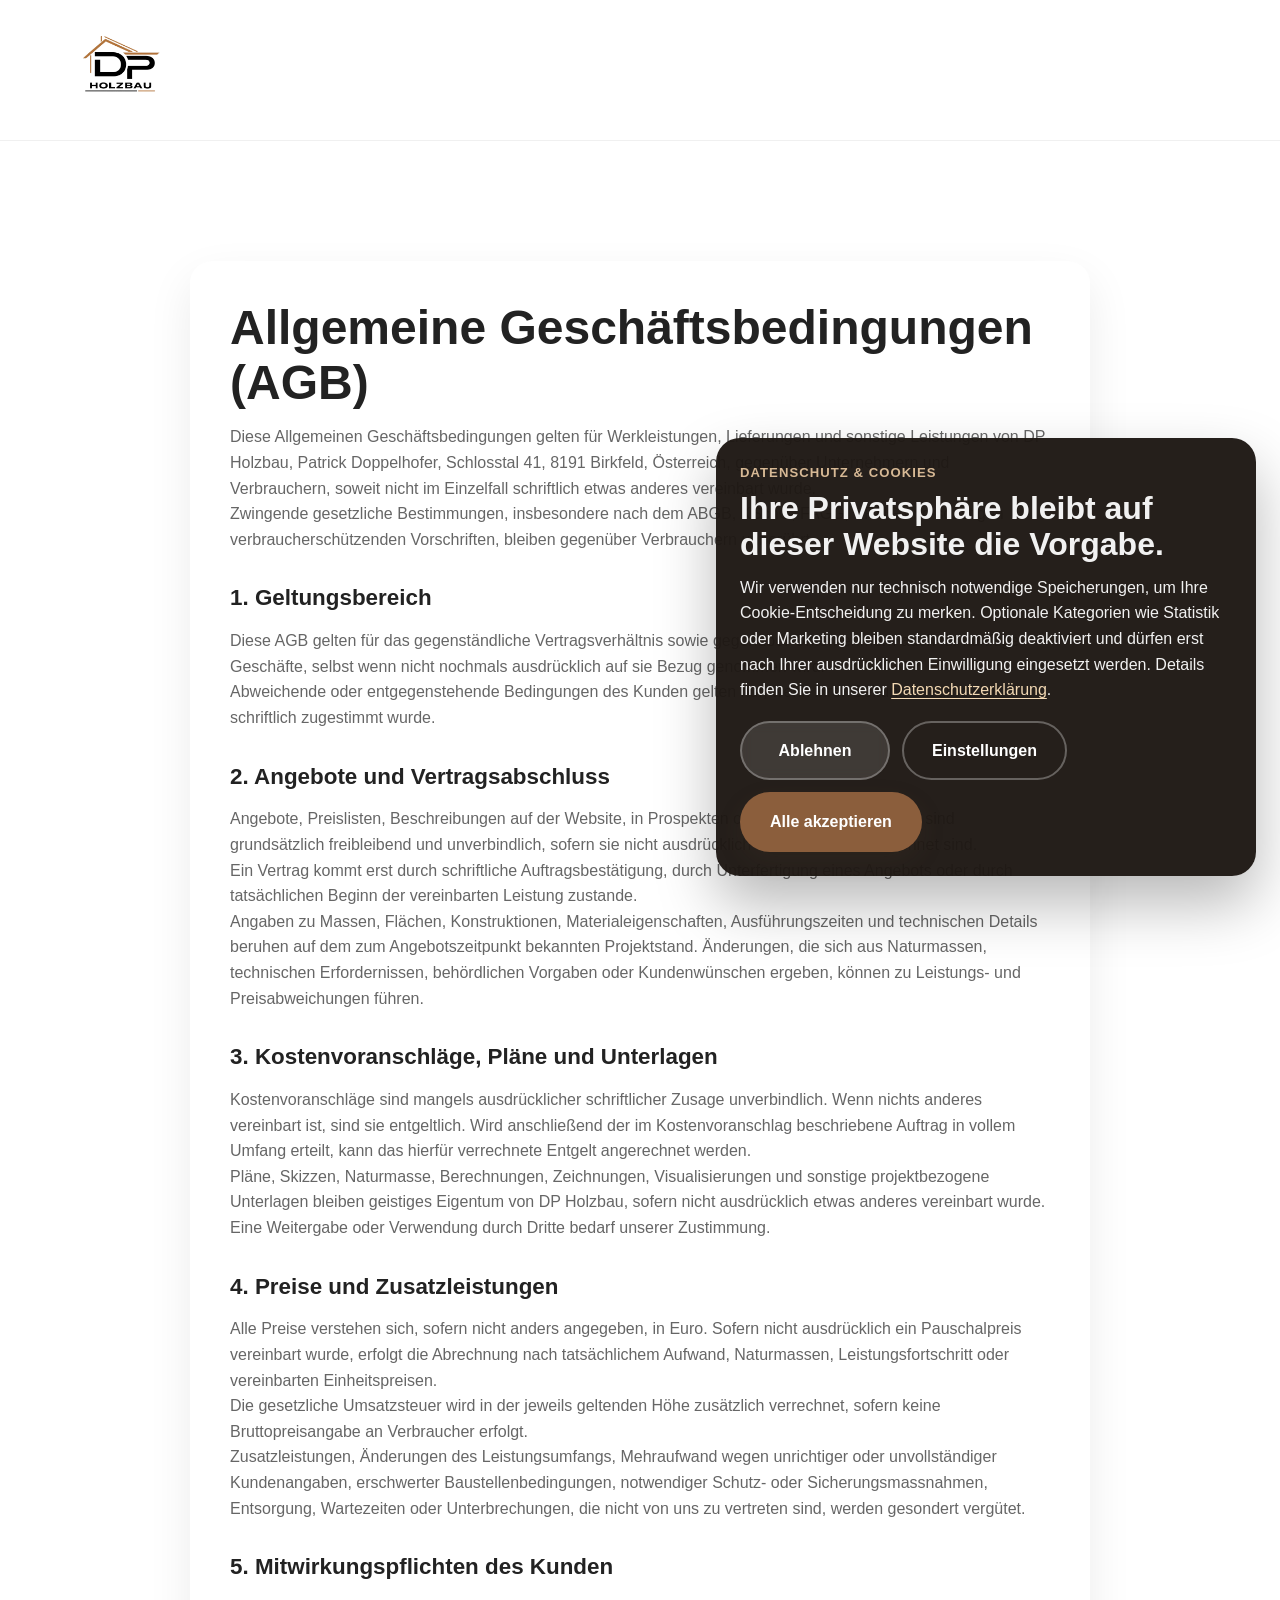
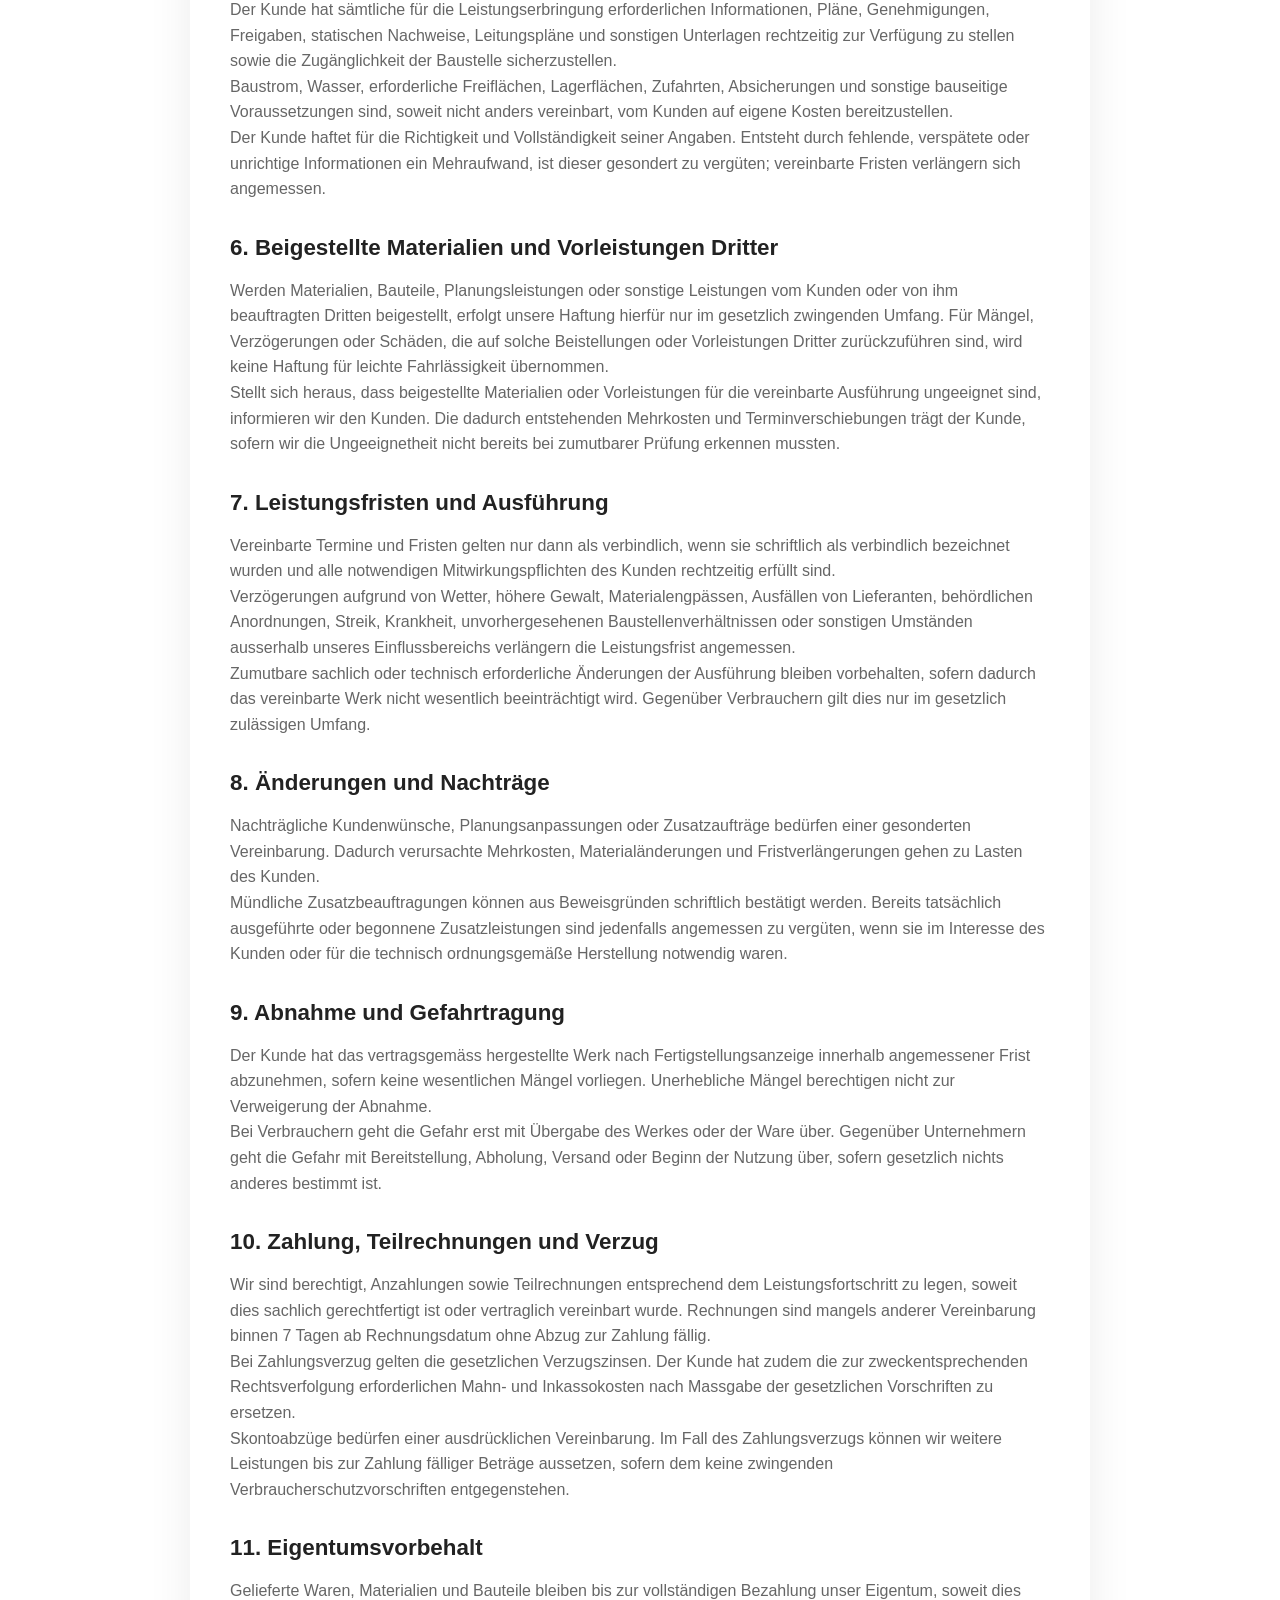
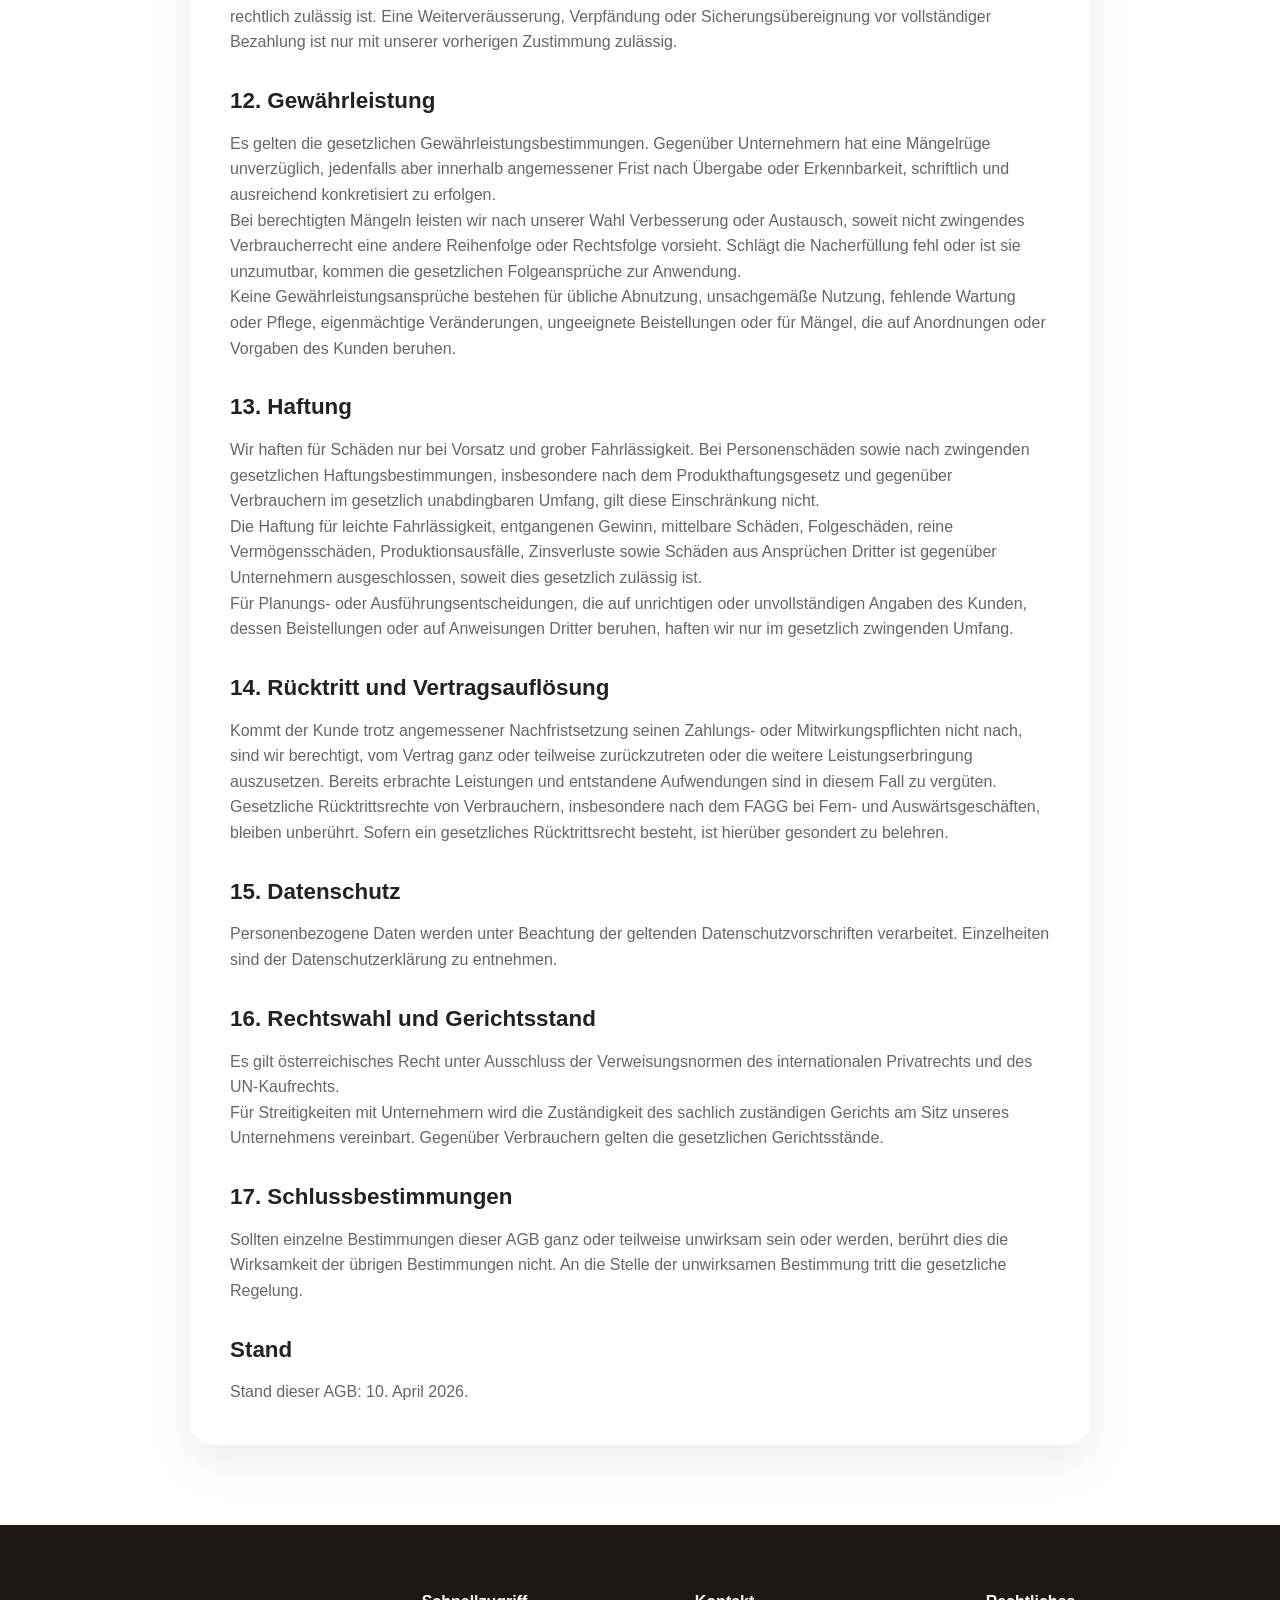
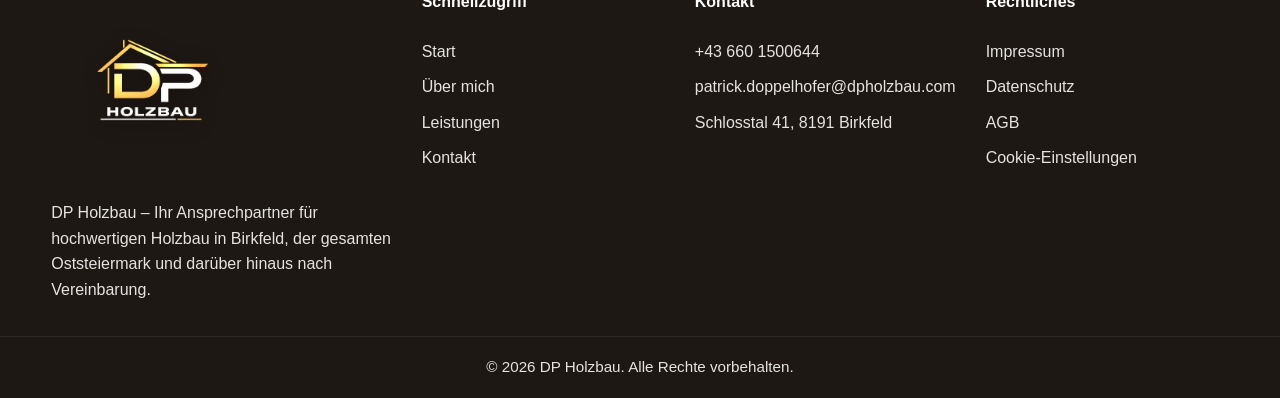
==== commit 0be1e628: "Refactor site structure and shared styling" ====
--- a/agb.html
+++ b/agb.html
@@ -2,17 +2,17 @@
 <html lang="de">
 <head>
   <meta charset="UTF-8" />
-  <meta name="viewport" content="width=device-width, initial-scale=1.0" />
+  <meta name="viewport" content="width=device-width, initial-scale=1.0, viewport-fit=cover" />
   <title>AGB | DP Holzbau</title>
   <meta name="description" content="Allgemeine Geschäftsbedingungen von DP Holzbau." />
   <link rel="stylesheet" href="style.css" />
 </head>
-<body>
+<body class="page-legal">
 
   <nav class="navbar">
     <div class="container nav-content">
       <a href="index.html#start" class="logo-wrap">
-        <img src="Bilder/logohell.svg" alt="DP Holzbau Logo" class="logo" />
+        <img src="Bilder/logohell.svg" alt="DP Holzbau Logo" class="logo" decoding="async" />
       </a>
     </div>
   </nav>
@@ -225,7 +225,7 @@
   <footer class="footer">
     <div class="container footer-content">
       <div class="footer-brand">
-        <img src="Bilder/logodunkel.png" alt="DP Holzbau Logo" class="footer-logo" />
+        <img src="Bilder/logodunkel.png" alt="DP Holzbau Logo" class="footer-logo" loading="lazy" decoding="async" />
         <p>
           DP Holzbau – Ihr Ansprechpartner für hochwertigen Holzbau in Birkfeld,
           der gesamten Oststeiermark und darüber hinaus nach Vereinbarung.
--- a/style.css
+++ b/style.css
@@ -1,7 +1,7 @@
-:root {
-  --wood-dark: #4d3527;
-  --wood: #8b5e3c;
-  --wood-light: #c69b6d;
+:root {
+  --wood-dark: #4d3527;
+  --wood: #8b5e3c;
+  --wood-light: #c69b6d;
   --beige: #f7f2ea;
   --beige-dark: #ece3d5;
   --cream: #fcfaf7;
@@ -9,11 +9,17 @@
   --text: #222222;
   --text-light: #666666;
   --white: #ffffff;
-  --shadow: 0 18px 45px rgba(0, 0, 0, 0.08);
-  --shadow-hover: 0 24px 55px rgba(0, 0, 0, 0.12);
-  --radius: 22px;
-  --transition: all 0.3s ease;
-}
+  --shadow: 0 18px 45px rgba(0, 0, 0, 0.08);
+  --shadow-hover: 0 24px 55px rgba(0, 0, 0, 0.12);
+  --radius: 22px;
+  --transition: all 0.3s ease;
+  --safe-top: env(safe-area-inset-top, 0px);
+  --safe-right: env(safe-area-inset-right, 0px);
+  --safe-bottom: env(safe-area-inset-bottom, 0px);
+  --safe-left: env(safe-area-inset-left, 0px);
+  --header-offset: 120px;
+  --hero-min-height: 100vh;
+}
 
 * {
   margin: 0;
@@ -21,30 +27,74 @@
   box-sizing: border-box;
 }
 
-html {
-  scroll-behavior: smooth;
-}
-
-body {
-  font-family: Arial, Helvetica, sans-serif;
-  color: var(--text);
-  background: var(--white);
-  line-height: 1.6;
-}
-
-img {
-  max-width: 100%;
-  display: block;
-}
-
-a {
-  text-decoration: none;
-  color: inherit;
-}
-
-ul {
-  list-style: none;
-}
+html {
+  scroll-behavior: smooth;
+  scroll-padding-top: var(--header-offset);
+  -webkit-text-size-adjust: 100%;
+  text-size-adjust: 100%;
+}
+
+body {
+  font-family: Arial, Helvetica, sans-serif;
+  color: var(--text);
+  background: var(--white);
+  line-height: 1.6;
+  min-width: 320px;
+  overflow-x: hidden;
+  -webkit-font-smoothing: antialiased;
+  text-rendering: optimizeLegibility;
+}
+
+.page-home,
+.page-legal {
+  min-height: 100vh;
+}
+
+img {
+  max-width: 100%;
+  display: block;
+  height: auto;
+}
+
+a {
+  text-decoration: none;
+  color: inherit;
+  -webkit-tap-highlight-color: transparent;
+}
+
+a:focus-visible,
+button:focus-visible,
+input:focus-visible,
+textarea:focus-visible,
+select:focus-visible {
+  outline: 3px solid rgba(139, 94, 60, 0.45);
+  outline-offset: 3px;
+}
+
+ul {
+  list-style: none;
+}
+
+button,
+input,
+textarea,
+select {
+  font: inherit;
+}
+
+button {
+  -webkit-appearance: none;
+  appearance: none;
+  -webkit-tap-highlight-color: transparent;
+  touch-action: manipulation;
+}
+
+input,
+textarea,
+select {
+  -webkit-appearance: none;
+  appearance: none;
+}
 
 .container {
   width: min(1200px, 92%);
@@ -60,14 +110,16 @@
 }
 
 /* Navbar */
-.navbar {
-  background: rgba(255, 255, 255, 0.96);
-  backdrop-filter: blur(12px);
-  position: sticky;
-  top: 0;
-  z-index: 999;
-  border-bottom: 1px solid rgba(0, 0, 0, 0.06);
-}
+.navbar {
+  background: rgba(255, 255, 255, 0.96);
+  -webkit-backdrop-filter: blur(12px);
+  backdrop-filter: blur(12px);
+  position: sticky;
+  top: 0;
+  z-index: 999;
+  border-bottom: 1px solid rgba(0, 0, 0, 0.06);
+  padding-top: var(--safe-top);
+}
 
 .nav-content {
   min-height: 120px;
@@ -135,12 +187,12 @@
 }
 
 /* Hero */
-.hero {
-  position: relative;
-  min-height: 100vh;
-  display: flex;
-  align-items: center;
-  background:
+.hero {
+  position: relative;
+  min-height: var(--hero-min-height);
+  display: flex;
+  align-items: center;
+  background:
     linear-gradient(rgba(0, 0, 0, 0.28), rgba(0, 0, 0, 0.5)),
     url("Bilder/StartseiteohneText.png") center/cover no-repeat;
   color: var(--white);
@@ -167,15 +219,16 @@
   max-width: 760px;
 }
 
-.hero-badge {
+.hero-badge {
   display: inline-block;
   margin-bottom: 20px;
   padding: 10px 18px;
   border-radius: 999px;
-  background: rgba(255, 255, 255, 0.14);
-  border: 1px solid rgba(255, 255, 255, 0.22);
-  backdrop-filter: blur(8px);
-  font-size: 0.92rem;
+  background: rgba(255, 255, 255, 0.14);
+  border: 1px solid rgba(255, 255, 255, 0.22);
+  -webkit-backdrop-filter: blur(8px);
+  backdrop-filter: blur(8px);
+  font-size: 0.92rem;
   font-weight: 700;
   letter-spacing: 0.03em;
 }
@@ -225,12 +278,13 @@
   transform: translateY(-2px);
 }
 
-.btn-secondary {
-  background: rgba(255, 255, 255, 0.12);
-  color: var(--white);
-  border-color: rgba(255, 255, 255, 0.28);
-  backdrop-filter: blur(6px);
-}
+.btn-secondary {
+  background: rgba(255, 255, 255, 0.12);
+  color: var(--white);
+  border-color: rgba(255, 255, 255, 0.28);
+  -webkit-backdrop-filter: blur(6px);
+  backdrop-filter: blur(6px);
+}
 
 .btn-secondary:hover {
   background: rgba(255, 255, 255, 0.2);
@@ -458,7 +512,7 @@
   border-bottom: 1px solid rgba(77, 53, 39, 0.06);
 }
 
-.slider-btn {
+.slider-btn {
   position: absolute;
   top: 50%;
   transform: translateY(-50%);
@@ -468,12 +522,13 @@
   border: none;
   border-radius: 50%;
   background: rgba(30, 24, 20, 0.55);
-  color: #ffffff;
-  font-size: 1.15rem;
-  cursor: pointer;
-  transition: 0.3s ease;
-  backdrop-filter: blur(6px);
-}
+  color: #ffffff;
+  font-size: 1.15rem;
+  cursor: pointer;
+  transition: 0.3s ease;
+  -webkit-backdrop-filter: blur(6px);
+  backdrop-filter: blur(6px);
+}
 
 .slider-btn:hover {
   background: rgba(30, 24, 20, 0.78);
@@ -497,15 +552,16 @@
   z-index: 5;
 }
 
-.slider-dots .dot {
-  width: 10px;
-  height: 10px;
-  border-radius: 50%;
-  background: rgba(255, 255, 255, 0.5);
-  border: 1px solid rgba(77, 53, 39, 0.12);
-  cursor: pointer;
-  transition: 0.3s ease;
-}
+.slider-dots .dot {
+  width: 10px;
+  height: 10px;
+  border-radius: 50%;
+  background: rgba(255, 255, 255, 0.5);
+  border: 1px solid rgba(77, 53, 39, 0.12);
+  cursor: pointer;
+  transition: 0.3s ease;
+  padding: 0;
+}
 
 .slider-dots .dot.active {
   background: #ffffff;
@@ -652,23 +708,46 @@
   color: var(--wood-dark);
 }
 
-.form-group {
-  margin-bottom: 16px;
-}
-
-.contact-form input,
-.contact-form textarea {
-  width: 100%;
-  border: 1px solid #d8d2c8;
-  border-radius: 14px;
-  padding: 16px 18px;
-  font-size: 1rem;
-  outline: none;
-  transition: var(--transition);
-  background: #fffdf9;
-  font-family: Arial, Helvetica, sans-serif;
-  color: var(--text);
-}
+.form-group {
+  margin-bottom: 16px;
+}
+
+.form-group--hidden {
+  display: none;
+}
+
+.form-label {
+  display: inline-block;
+  margin-bottom: 8px;
+  font-weight: 700;
+  color: var(--wood-dark);
+}
+
+.sr-only {
+  position: absolute;
+  width: 1px;
+  height: 1px;
+  padding: 0;
+  margin: -1px;
+  overflow: hidden;
+  clip: rect(0, 0, 0, 0);
+  white-space: nowrap;
+  border: 0;
+}
+
+.contact-form input,
+.contact-form textarea {
+  width: 100%;
+  border: 1px solid #d8d2c8;
+  border-radius: 14px;
+  padding: 16px 18px;
+  font-size: 1rem;
+  transition: var(--transition);
+  background: #fffdf9;
+  font-family: Arial, Helvetica, sans-serif;
+  color: var(--text);
+  background-clip: padding-box;
+}
 
 .contact-form input:focus,
 .contact-form textarea:focus {
@@ -683,13 +762,22 @@
   margin: 4px 0 18px;
   font-size: 0.95rem;
   color: var(--text-light);
+  cursor: pointer;
 }
 
 .privacy-consent input {
+  -webkit-appearance: auto;
+  appearance: auto;
   width: 18px;
   height: 18px;
   margin-top: 3px;
   flex: 0 0 auto;
+  padding: 0;
+  border: 0;
+  border-radius: 0;
+  background: transparent;
+  accent-color: var(--wood);
+  cursor: pointer;
 }
 
 .privacy-consent a {
@@ -715,6 +803,12 @@
   background: rgba(91, 111, 72, 0.12);
   color: #365126;
   border: 1px solid rgba(91, 111, 72, 0.22);
+}
+
+.form-feedback--error {
+  background: rgba(162, 44, 28, 0.1);
+  color: #8e2e20;
+  border: 1px solid rgba(162, 44, 28, 0.2);
 }
 
 /* Legal pages */
@@ -736,11 +830,24 @@
   font-size: 1.4rem;
 }
 
-.legal-content ul {
-  list-style: disc;
-  padding-left: 22px;
-  margin-top: 10px;
-}
+.legal-content ul {
+  list-style: disc;
+  padding-left: 22px;
+  margin-top: 10px;
+}
+
+.legal-link-list {
+  display: grid;
+  gap: 10px;
+  margin-top: 8px;
+}
+
+.legal-link-list a {
+  color: var(--wood-dark);
+  font-weight: 700;
+  text-decoration: underline;
+  text-underline-offset: 3px;
+}
 
 /* Footer */
 .footer {
@@ -809,8 +916,8 @@
 
 .cookie-banner {
   position: fixed;
-  right: 24px;
-  bottom: 24px;
+  right: max(24px, calc(var(--safe-right) + 12px));
+  bottom: max(24px, calc(var(--safe-bottom) + 12px));
   z-index: 1200;
   width: min(540px, calc(100vw - 32px));
   background: rgba(30, 24, 20, 0.97);
@@ -858,6 +965,16 @@
   margin-top: 18px;
 }
 
+.cookie-banner__compact-row {
+  display: none;
+}
+
+.cookie-banner__compact-text {
+  margin: 0;
+  font-size: 0.98rem;
+  line-height: 1.45;
+}
+
 .cookie-action {
   min-width: 150px;
 }
@@ -881,13 +998,14 @@
   position: absolute;
   inset: 0;
   background: rgba(18, 14, 11, 0.58);
+  -webkit-backdrop-filter: blur(6px);
   backdrop-filter: blur(6px);
 }
 
 .cookie-modal__dialog {
   position: relative;
   width: min(760px, calc(100vw - 24px));
-  margin: 6vh auto;
+  margin: max(24px, calc(var(--safe-top) + 12px)) auto max(24px, calc(var(--safe-bottom) + 12px));
   background: var(--cream);
   color: var(--text);
   border-radius: 28px;
@@ -947,8 +1065,8 @@
 
 .cookie-status-button {
   position: fixed;
-  left: 18px;
-  bottom: 18px;
+  left: max(18px, calc(var(--safe-left) + 10px));
+  bottom: max(18px, calc(var(--safe-bottom) + 10px));
   z-index: 1100;
   border: 0;
   border-radius: 999px;
@@ -971,6 +1089,66 @@
   transform: translateY(0);
 }
 
+@supports (min-height: 100svh) {
+  :root {
+    --hero-min-height: 100svh;
+  }
+}
+
+@supports (min-height: 100dvh) {
+  :root {
+    --hero-min-height: 100dvh;
+  }
+}
+
+@supports (max-height: 100dvh) {
+  @media (max-width: 900px) {
+    .cookie-modal__dialog {
+      max-height: calc(100dvh - var(--safe-top) - var(--safe-bottom) - 32px);
+    }
+  }
+}
+
+@supports not ((-webkit-backdrop-filter: blur(1px)) or (backdrop-filter: blur(1px))) {
+  .navbar {
+    background: rgba(255, 255, 255, 0.985);
+  }
+
+  .hero-badge,
+  .btn-secondary {
+    background: rgba(255, 255, 255, 0.22);
+    -webkit-backdrop-filter: none;
+    backdrop-filter: none;
+  }
+
+  .slider-btn {
+    background: rgba(30, 24, 20, 0.78);
+    -webkit-backdrop-filter: none;
+    backdrop-filter: none;
+  }
+
+  .cookie-modal__backdrop {
+    background: rgba(18, 14, 11, 0.78);
+    -webkit-backdrop-filter: none;
+    backdrop-filter: none;
+  }
+}
+
+@media (prefers-reduced-motion: reduce) {
+  html {
+    scroll-behavior: auto;
+  }
+
+  *,
+  *::before,
+  *::after {
+    animation: none !important;
+    transition-duration: 0.01ms !important;
+    transition-delay: 0ms !important;
+    scroll-behavior: auto !important;
+  }
+}
+
 /* Responsive */
 @media (max-width: 1100px) {
   .shop-grid,
@@ -979,7 +1157,7 @@
   }
 }
 
-@media (max-width: 900px) {
+@media (max-width: 900px) {
   .intro-grid,
   .about-grid,
   .contact-grid,
@@ -988,20 +1166,20 @@
   .shop-grid {
     grid-template-columns: 1fr;
   }
-
-  .nav-links {
-    position: absolute;
-    top: 120px;
-    right: 4%;
-    background: var(--white);
-    box-shadow: var(--shadow);
-    border-radius: 18px;
-    padding: 20px;
-    width: 240px;
-    flex-direction: column;
-    align-items: flex-start;
-    opacity: 0;
-    pointer-events: none;
+
+  .nav-links {
+    position: absolute;
+    top: calc(var(--header-offset) + var(--safe-top));
+    right: 4%;
+    background: var(--white);
+    box-shadow: var(--shadow);
+    border-radius: 18px;
+    padding: 20px;
+    width: min(240px, calc(100vw - 8%));
+    flex-direction: column;
+    align-items: flex-start;
+    opacity: 0;
+    pointer-events: none;
     transform: translateY(10px);
     transition: var(--transition);
   }
@@ -1014,11 +1192,11 @@
     opacity: 1;
     pointer-events: auto;
     transform: translateY(0);
-  }
-
-  .hero {
-    min-height: 82vh;
-  }
+  }
+
+  .hero {
+    min-height: calc(var(--hero-min-height) - var(--header-offset));
+  }
 
   .hero-content {
     padding: 120px 0 80px;
@@ -1041,16 +1219,20 @@
   }
 
   .cookie-modal__dialog {
-    margin: 4vh auto;
-    max-height: 92vh;
+    margin: max(16px, calc(var(--safe-top) + 8px)) auto max(16px, calc(var(--safe-bottom) + 8px));
+    max-height: calc(100vh - var(--safe-top) - var(--safe-bottom) - 32px);
     overflow: auto;
   }
 }
 
-@media (max-width: 700px) {
-  .section {
-    padding: 72px 0;
-  }
+@media (max-width: 700px) {
+  :root {
+    --header-offset: 88px;
+  }
+
+  .section {
+    padding: 72px 0;
+  }
 
   .footer-content {
     grid-template-columns: 1fr;
@@ -1073,9 +1255,9 @@
     min-height: 88px;
   }
 
-  .nav-links {
-    top: 88px;
-  }
+  .nav-links {
+    top: calc(var(--header-offset) + var(--safe-top));
+  }
 
   .contact-form-wrap {
     padding: 24px;
@@ -1125,9 +1307,32 @@
   }
 
   .cookie-banner {
-    right: 10px;
-    bottom: 10px;
+    right: max(10px, calc(var(--safe-right) + 8px));
+    bottom: max(10px, calc(var(--safe-bottom) + 8px));
     width: calc(100vw - 20px);
+  }
+
+  .cookie-banner--compact {
+    left: max(10px, calc(var(--safe-left) + 8px));
+    right: max(10px, calc(var(--safe-right) + 8px));
+    width: auto;
+    border-radius: 20px;
+  }
+
+  .cookie-banner--compact .cookie-banner__eyebrow,
+  .cookie-banner--compact h2,
+  .cookie-banner--compact #cookie-banner-text,
+  .cookie-banner--compact .cookie-banner__actions {
+    display: none;
+  }
+
+  .cookie-banner--compact .cookie-banner__content {
+    padding: 18px;
+  }
+
+  .cookie-banner--compact .cookie-banner__compact-row {
+    display: grid;
+    gap: 14px;
   }
 
   .cookie-banner__content,
@@ -1146,8 +1351,8 @@
   }
 
   .cookie-status-button {
-    left: 10px;
-    right: 10px;
-    bottom: 10px;
-  }
-}
+    left: max(10px, calc(var(--safe-left) + 8px));
+    right: max(10px, calc(var(--safe-right) + 8px));
+    bottom: max(10px, calc(var(--safe-bottom) + 8px));
+  }
+}
